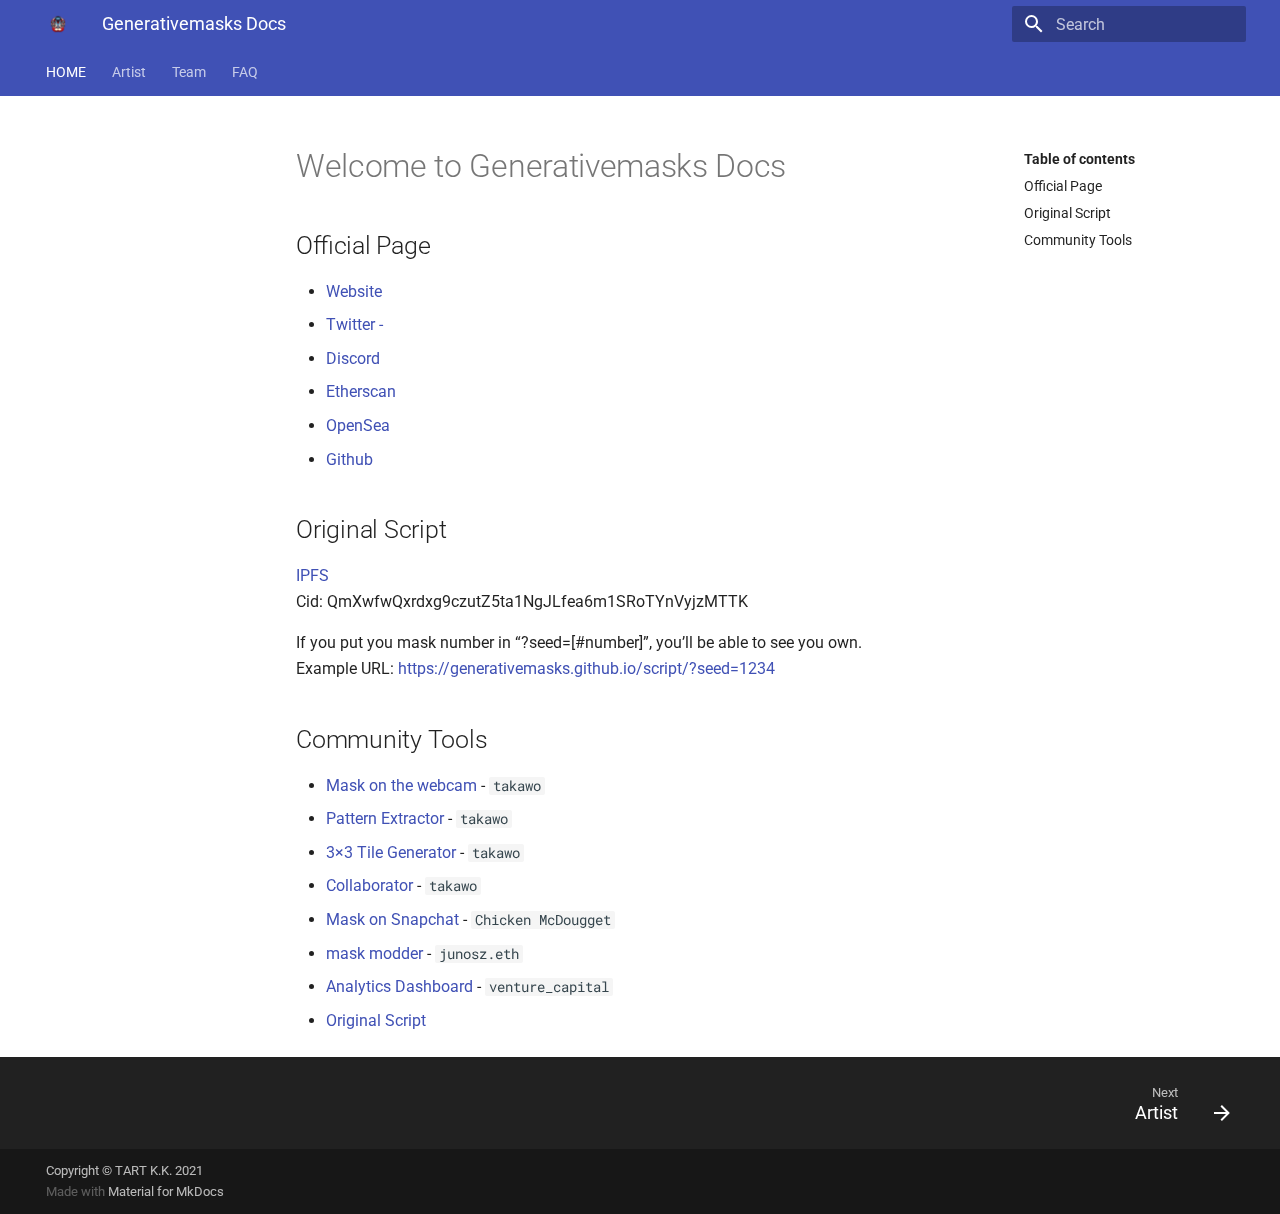
==== site/index.html @ fe6252c6 "make docs" ====
<!doctype html>
<html lang="en" class="no-js">
  <head>
    
      <meta charset="utf-8">
      <meta name="viewport" content="width=device-width,initial-scale=1">
      
      
      
      
      <link rel="icon" href="assets/images/favicon.ico">
      <meta name="generator" content="mkdocs-1.2.2, mkdocs-material-7.2.5">
    
    
      
        <title>Generativemasks Docs</title>
      
    
    
      <link rel="stylesheet" href="assets/stylesheets/main.be71726b.min.css">
      
        
        <link rel="stylesheet" href="assets/stylesheets/palette.3f5d1f46.min.css">
        
      
    
    
    
      
        
        <link rel="preconnect" href="https://fonts.gstatic.com" crossorigin>
        <link rel="stylesheet" href="https://fonts.googleapis.com/css?family=Roboto:300,400,400i,700%7CRoboto+Mono&display=fallback">
        <style>:root{--md-text-font-family:"Roboto";--md-code-font-family:"Roboto Mono"}</style>
      
    
    
    
    
      


    
    
  </head>
  
  
    
    
    
    
    
    <body dir="ltr" data-md-color-scheme="" data-md-color-primary="none" data-md-color-accent="none">
  
    
    <script>function __prefix(e){return new URL(".",location).pathname+"."+e}function __get(e,t=localStorage){return JSON.parse(t.getItem(__prefix(e)))}</script>
    
    <input class="md-toggle" data-md-toggle="drawer" type="checkbox" id="__drawer" autocomplete="off">
    <input class="md-toggle" data-md-toggle="search" type="checkbox" id="__search" autocomplete="off">
    <label class="md-overlay" for="__drawer"></label>
    <div data-md-component="skip">
      
        
        <a href="#welcome-to-generativemasks-docs" class="md-skip">
          Skip to content
        </a>
      
    </div>
    <div data-md-component="announce">
      
    </div>
    
      <header class="md-header" data-md-component="header">
  <nav class="md-header__inner md-grid" aria-label="Header">
    <a href="." title="Generativemasks Docs" class="md-header__button md-logo" aria-label="Generativemasks Docs" data-md-component="logo">
      
  <img src="assets/images/logo.png" alt="logo">

    </a>
    <label class="md-header__button md-icon" for="__drawer">
      <svg xmlns="http://www.w3.org/2000/svg" viewBox="0 0 24 24"><path d="M3 6h18v2H3V6m0 5h18v2H3v-2m0 5h18v2H3v-2z"/></svg>
    </label>
    <div class="md-header__title" data-md-component="header-title">
      <div class="md-header__ellipsis">
        <div class="md-header__topic">
          <span class="md-ellipsis">
            Generativemasks Docs
          </span>
        </div>
        <div class="md-header__topic" data-md-component="header-topic">
          <span class="md-ellipsis">
            
              HOME
            
          </span>
        </div>
      </div>
    </div>
    
    
    
      <label class="md-header__button md-icon" for="__search">
        <svg xmlns="http://www.w3.org/2000/svg" viewBox="0 0 24 24"><path d="M9.5 3A6.5 6.5 0 0 1 16 9.5c0 1.61-.59 3.09-1.56 4.23l.27.27h.79l5 5-1.5 1.5-5-5v-.79l-.27-.27A6.516 6.516 0 0 1 9.5 16 6.5 6.5 0 0 1 3 9.5 6.5 6.5 0 0 1 9.5 3m0 2C7 5 5 7 5 9.5S7 14 9.5 14 14 12 14 9.5 12 5 9.5 5z"/></svg>
      </label>
      
<div class="md-search" data-md-component="search" role="dialog">
  <label class="md-search__overlay" for="__search"></label>
  <div class="md-search__inner" role="search">
    <form class="md-search__form" name="search">
      <input type="text" class="md-search__input" name="query" aria-label="Search" placeholder="Search" autocapitalize="off" autocorrect="off" autocomplete="off" spellcheck="false" data-md-component="search-query" required>
      <label class="md-search__icon md-icon" for="__search">
        <svg xmlns="http://www.w3.org/2000/svg" viewBox="0 0 24 24"><path d="M9.5 3A6.5 6.5 0 0 1 16 9.5c0 1.61-.59 3.09-1.56 4.23l.27.27h.79l5 5-1.5 1.5-5-5v-.79l-.27-.27A6.516 6.516 0 0 1 9.5 16 6.5 6.5 0 0 1 3 9.5 6.5 6.5 0 0 1 9.5 3m0 2C7 5 5 7 5 9.5S7 14 9.5 14 14 12 14 9.5 12 5 9.5 5z"/></svg>
        <svg xmlns="http://www.w3.org/2000/svg" viewBox="0 0 24 24"><path d="M20 11v2H8l5.5 5.5-1.42 1.42L4.16 12l7.92-7.92L13.5 5.5 8 11h12z"/></svg>
      </label>
      <nav class="md-search__options" aria-label="Search">
        
        <button type="reset" class="md-search__icon md-icon" aria-label="Clear" tabindex="-1">
          <svg xmlns="http://www.w3.org/2000/svg" viewBox="0 0 24 24"><path d="M19 6.41 17.59 5 12 10.59 6.41 5 5 6.41 10.59 12 5 17.59 6.41 19 12 13.41 17.59 19 19 17.59 13.41 12 19 6.41z"/></svg>
        </button>
      </nav>
      
    </form>
    <div class="md-search__output">
      <div class="md-search__scrollwrap" data-md-scrollfix>
        <div class="md-search-result" data-md-component="search-result">
          <div class="md-search-result__meta">
            Initializing search
          </div>
          <ol class="md-search-result__list"></ol>
        </div>
      </div>
    </div>
  </div>
</div>
    
    
  </nav>
</header>
    
    <div class="md-container" data-md-component="container">
      
      
        
          
<nav class="md-tabs" aria-label="Tabs" data-md-component="tabs">
  <div class="md-tabs__inner md-grid">
    <ul class="md-tabs__list">
      
        
  
  
    
  


  <li class="md-tabs__item">
    <a href="." class="md-tabs__link md-tabs__link--active">
      HOME
    </a>
  </li>

      
        
  
  


  <li class="md-tabs__item">
    <a href="artist/" class="md-tabs__link">
      Artist
    </a>
  </li>

      
        
  
  


  <li class="md-tabs__item">
    <a href="team/" class="md-tabs__link">
      Team
    </a>
  </li>

      
        
  
  


  <li class="md-tabs__item">
    <a href="faq/" class="md-tabs__link">
      FAQ
    </a>
  </li>

      
    </ul>
  </div>
</nav>
        
      
      <main class="md-main" data-md-component="main">
        <div class="md-main__inner md-grid">
          
            
              
              <div class="md-sidebar md-sidebar--primary" data-md-component="sidebar" data-md-type="navigation" >
                <div class="md-sidebar__scrollwrap">
                  <div class="md-sidebar__inner">
                    

  


<nav class="md-nav md-nav--primary md-nav--lifted" aria-label="Navigation" data-md-level="0">
  <label class="md-nav__title" for="__drawer">
    <a href="." title="Generativemasks Docs" class="md-nav__button md-logo" aria-label="Generativemasks Docs" data-md-component="logo">
      
  <img src="assets/images/logo.png" alt="logo">

    </a>
    Generativemasks Docs
  </label>
  
  <ul class="md-nav__list" data-md-scrollfix>
    
      
      
      

  
  
    
  
  
    <li class="md-nav__item md-nav__item--active">
      
      <input class="md-nav__toggle md-toggle" data-md-toggle="toc" type="checkbox" id="__toc">
      
      
        
      
      
        <label class="md-nav__link md-nav__link--active" for="__toc">
          HOME
          <span class="md-nav__icon md-icon"></span>
        </label>
      
      <a href="." class="md-nav__link md-nav__link--active">
        HOME
      </a>
      
        
<nav class="md-nav md-nav--secondary" aria-label="Table of contents">
  
  
  
    
  
  
    <label class="md-nav__title" for="__toc">
      <span class="md-nav__icon md-icon"></span>
      Table of contents
    </label>
    <ul class="md-nav__list" data-md-component="toc" data-md-scrollfix>
      
        <li class="md-nav__item">
  <a href="#official-page" class="md-nav__link">
    Official Page
  </a>
  
</li>
      
        <li class="md-nav__item">
  <a href="#original-script" class="md-nav__link">
    Original Script
  </a>
  
</li>
      
        <li class="md-nav__item">
  <a href="#community-tools" class="md-nav__link">
    Community Tools
  </a>
  
</li>
      
    </ul>
  
</nav>
      
    </li>
  

    
      
      
      

  
  
  
    <li class="md-nav__item">
      <a href="artist/" class="md-nav__link">
        Artist
      </a>
    </li>
  

    
      
      
      

  
  
  
    <li class="md-nav__item">
      <a href="team/" class="md-nav__link">
        Team
      </a>
    </li>
  

    
      
      
      

  
  
  
    <li class="md-nav__item">
      <a href="faq/" class="md-nav__link">
        FAQ
      </a>
    </li>
  

    
  </ul>
</nav>
                  </div>
                </div>
              </div>
            
            
              
              <div class="md-sidebar md-sidebar--secondary" data-md-component="sidebar" data-md-type="toc" >
                <div class="md-sidebar__scrollwrap">
                  <div class="md-sidebar__inner">
                    
<nav class="md-nav md-nav--secondary" aria-label="Table of contents">
  
  
  
    
  
  
    <label class="md-nav__title" for="__toc">
      <span class="md-nav__icon md-icon"></span>
      Table of contents
    </label>
    <ul class="md-nav__list" data-md-component="toc" data-md-scrollfix>
      
        <li class="md-nav__item">
  <a href="#official-page" class="md-nav__link">
    Official Page
  </a>
  
</li>
      
        <li class="md-nav__item">
  <a href="#original-script" class="md-nav__link">
    Original Script
  </a>
  
</li>
      
        <li class="md-nav__item">
  <a href="#community-tools" class="md-nav__link">
    Community Tools
  </a>
  
</li>
      
    </ul>
  
</nav>
                  </div>
                </div>
              </div>
            
          
          <div class="md-content" data-md-component="content">
            <article class="md-content__inner md-typeset">
              
                
                
                <h1 id="welcome-to-generativemasks-docs">Welcome to Generativemasks Docs</h1>
<h2 id="official-page">Official Page</h2>
<ul>
<li><a href="https://generativemasks.on.fleek.co/#/">Website</a></li>
<li><a href="https://twitter.com/generativemasks">Twitter - </a></li>
<li><a href="https://discord.gg/gR3mgVdjfd">Discord</a></li>
<li><a href="https://etherscan.io/address/0x80416304142fa37929f8a4eee83ee7d2dac12d7c">Etherscan</a></li>
<li><a href="https://opensea.io/collection/generativemasks">OpenSea</a></li>
<li><a href="https://github.com/Generativemasks">Github</a></li>
</ul>
<h2 id="original-script">Original Script</h2>
<p><a href="https://ipfs.io/ipfs/QmXwfwQxrdxg9czutZ5ta1NgJLfea6m1SRoTYnVyjzMTTK/">IPFS</a><br />
Cid: QmXwfwQxrdxg9czutZ5ta1NgJLfea6m1SRoTYnVyjzMTTK</p>
<p>If you put you mask number in “?seed=[#number]”, you’ll be able to see you own.<br />
Example URL: <a href="https://generativemasks.github.io/script/?seed=1234">https://generativemasks.github.io/script/?seed=1234</a></p>
<h2 id="community-tools">Community Tools</h2>
<ul>
<li><a href="https://openprocessing.org/sketch/1248797">Mask on the webcam</a> - <code>takawo</code></li>
<li><a href="https://openprocessing.org/sketch/1250271">Pattern Extractor</a> - <code>takawo</code></li>
<li><a href="https://openprocessing.org/sketch/1249649">3×3 Tile Generator</a> - <code>takawo</code></li>
<li><a href="https://openprocessing.org/sketch/1250451">Collaborator</a> - <code>takawo</code></li>
<li><a href="https://lens.snapchat.com/6b1f7e54751749328e608b9e6b386899">Mask on Snapchat</a> - <code>Chicken McDougget</code></li>
<li><a href="https://junosuarez.github.io/maskmod/">mask modder</a> - <code>junosz.eth</code></li>
<li><a href="https://dune.xyz/venture_capital/generativemasks">Analytics Dashboard</a> - <code>venture_capital</code></li>
<li><a href="https://github.com/Generativemasks/generativemasks.github.io">Original Script</a></li>
</ul>
                
              
              
                


              
            </article>
          </div>
        </div>
        
      </main>
      
        
<footer class="md-footer">
  
    <nav class="md-footer__inner md-grid" aria-label="Footer">
      
      
        
        <a href="artist/" class="md-footer__link md-footer__link--next" aria-label="Next: Artist" rel="next">
          <div class="md-footer__title">
            <div class="md-ellipsis">
              <span class="md-footer__direction">
                Next
              </span>
              Artist
            </div>
          </div>
          <div class="md-footer__button md-icon">
            <svg xmlns="http://www.w3.org/2000/svg" viewBox="0 0 24 24"><path d="M4 11v2h12l-5.5 5.5 1.42 1.42L19.84 12l-7.92-7.92L10.5 5.5 16 11H4z"/></svg>
          </div>
        </a>
      
    </nav>
  
  <div class="md-footer-meta md-typeset">
    <div class="md-footer-meta__inner md-grid">
      <div class="md-footer-copyright">
        
          <div class="md-footer-copyright__highlight">
            Copyright © TART K.K. 2021
          </div>
        
        Made with
        <a href="https://squidfunk.github.io/mkdocs-material/" target="_blank" rel="noopener">
          Material for MkDocs
        </a>
        
      </div>
      
    </div>
  </div>
</footer>
      
    </div>
    <div class="md-dialog" data-md-component="dialog">
      <div class="md-dialog__inner md-typeset"></div>
    </div>
    <script id="__config" type="application/json">{"base": ".", "features": ["navigation.tabs", "navigation.tabs.sticky"], "translations": {"clipboard.copy": "Copy to clipboard", "clipboard.copied": "Copied to clipboard", "search.config.lang": "en", "search.config.pipeline": "trimmer, stopWordFilter", "search.config.separator": "[\\s\\-]+", "search.placeholder": "Search", "search.result.placeholder": "Type to start searching", "search.result.none": "No matching documents", "search.result.one": "1 matching document", "search.result.other": "# matching documents", "search.result.more.one": "1 more on this page", "search.result.more.other": "# more on this page", "search.result.term.missing": "Missing", "select.version.title": "Select version"}, "search": "assets/javascripts/workers/search.409db549.min.js", "version": null}</script>
    
    
      <script src="assets/javascripts/bundle.56a63758.min.js"></script>
      
    
  </body>
</html>
---- site/assets/stylesheets/main.be71726b.min.css ----
@charset "UTF-8";html{-webkit-text-size-adjust:none;-moz-text-size-adjust:none;-ms-text-size-adjust:none;text-size-adjust:none;box-sizing:border-box}*,:after,:before{box-sizing:inherit}body{margin:0}a,button,input,label{-webkit-tap-highlight-color:transparent}a{color:inherit;text-decoration:none}hr{border:0;box-sizing:content-box;display:block;height:.05rem;overflow:visible;padding:0}small{font-size:80%}sub,sup{line-height:1em}img{border-style:none}table{border-collapse:separate;border-spacing:0}td,th{font-weight:400;vertical-align:top}button{background:transparent;border:0;font-family:inherit;font-size:inherit;margin:0;padding:0}input{border:0;outline:none}:root{--md-default-fg-color:rgba(0,0,0,0.87);--md-default-fg-color--light:rgba(0,0,0,0.54);--md-default-fg-color--lighter:rgba(0,0,0,0.32);--md-default-fg-color--lightest:rgba(0,0,0,0.07);--md-default-bg-color:#fff;--md-default-bg-color--light:hsla(0,0%,100%,0.7);--md-default-bg-color--lighter:hsla(0,0%,100%,0.3);--md-default-bg-color--lightest:hsla(0,0%,100%,0.12);--md-primary-fg-color:#4051b5;--md-primary-fg-color--light:#5d6cc0;--md-primary-fg-color--dark:#303fa1;--md-primary-bg-color:#fff;--md-primary-bg-color--light:hsla(0,0%,100%,0.7);--md-accent-fg-color:#526cfe;--md-accent-fg-color--transparent:rgba(82,108,254,0.1);--md-accent-bg-color:#fff;--md-accent-bg-color--light:hsla(0,0%,100%,0.7)}:root>*{--md-code-fg-color:#36464e;--md-code-bg-color:#f5f5f5;--md-code-hl-color:rgba(255,255,0,0.5);--md-code-hl-number-color:#d52a2a;--md-code-hl-special-color:#db1457;--md-code-hl-function-color:#a846b9;--md-code-hl-constant-color:#6e59d9;--md-code-hl-keyword-color:#3f6ec6;--md-code-hl-string-color:#1c7d4d;--md-code-hl-name-color:var(--md-code-fg-color);--md-code-hl-operator-color:var(--md-default-fg-color--light);--md-code-hl-punctuation-color:var(--md-default-fg-color--light);--md-code-hl-comment-color:var(--md-default-fg-color--light);--md-code-hl-generic-color:var(--md-default-fg-color--light);--md-code-hl-variable-color:var(--md-default-fg-color--light);--md-typeset-color:var(--md-default-fg-color);--md-typeset-a-color:var(--md-primary-fg-color);--md-typeset-mark-color:rgba(255,255,0,0.5);--md-typeset-del-color:hsla(6,90%,60%,0.15);--md-typeset-ins-color:rgba(11,213,112,0.15);--md-typeset-kbd-color:#fafafa;--md-typeset-kbd-accent-color:#fff;--md-typeset-kbd-border-color:#b8b8b8;--md-typeset-table-color:rgba(0,0,0,0.12);--md-admonition-fg-color:var(--md-default-fg-color);--md-admonition-bg-color:var(--md-default-bg-color);--md-footer-fg-color:#fff;--md-footer-fg-color--light:hsla(0,0%,100%,0.7);--md-footer-fg-color--lighter:hsla(0,0%,100%,0.3);--md-footer-bg-color:rgba(0,0,0,0.87);--md-footer-bg-color--dark:rgba(0,0,0,0.32)}.md-icon svg{fill:currentColor;display:block;height:1.2rem;width:1.2rem}body{-webkit-font-smoothing:antialiased;-moz-osx-font-smoothing:grayscale}body,input{font-feature-settings:"kern","liga";font-family:var(--md-text-font-family,_),-apple-system,BlinkMacSystemFont,Helvetica,Arial,sans-serif}body,code,input,kbd,pre{color:var(--md-typeset-color)}code,kbd,pre{font-feature-settings:"kern";font-family:var(--md-code-font-family,_),SFMono-Regular,Consolas,Menlo,monospace}:root{--md-typeset-table-sort-icon:url('data:image/svg+xml;charset=utf-8,<svg xmlns="http://www.w3.org/2000/svg" viewBox="0 0 24 24"><path d="m18 21-4-4h3V7h-3l4-4 4 4h-3v10h3M2 19v-2h10v2M2 13v-2h7v2M2 7V5h4v2H2z"/></svg>');--md-typeset-table-sort-icon--asc:url('data:image/svg+xml;charset=utf-8,<svg xmlns="http://www.w3.org/2000/svg" viewBox="0 0 24 24"><path d="M19 17h3l-4 4-4-4h3V3h2M2 17h10v2H2M6 5v2H2V5m0 6h7v2H2v-2z"/></svg>');--md-typeset-table-sort-icon--desc:url('data:image/svg+xml;charset=utf-8,<svg xmlns="http://www.w3.org/2000/svg" viewBox="0 0 24 24"><path d="M19 7h3l-4-4-4 4h3v14h2M2 17h10v2H2M6 5v2H2V5m0 6h7v2H2v-2z"/></svg>')}.md-typeset{-webkit-print-color-adjust:exact;color-adjust:exact;font-size:.8rem;line-height:1.6}@media print{.md-typeset{font-size:.68rem}}.md-typeset blockquote,.md-typeset dl,.md-typeset figure,.md-typeset ol,.md-typeset pre,.md-typeset ul{margin:1em 0}.md-typeset h1{color:var(--md-default-fg-color--light);font-size:2em;line-height:1.3;margin:0 0 1.25em}.md-typeset h1,.md-typeset h2{font-weight:300;letter-spacing:-.01em}.md-typeset h2{font-size:1.5625em;line-height:1.4;margin:1.6em 0 .64em}.md-typeset h3{font-size:1.25em;font-weight:400;letter-spacing:-.01em;line-height:1.5;margin:1.6em 0 .8em}.md-typeset h2+h3{margin-top:.8em}.md-typeset h4{font-weight:700;letter-spacing:-.01em;margin:1em 0}.md-typeset h5,.md-typeset h6{color:var(--md-default-fg-color--light);font-size:.8em;font-weight:700;letter-spacing:-.01em;margin:1.25em 0}.md-typeset h5{text-transform:uppercase}.md-typeset hr{border-bottom:.05rem solid var(--md-default-fg-color--lightest);display:flow-root;margin:1.5em 0}.md-typeset a{color:var(--md-typeset-a-color);word-break:break-word}.md-typeset a,.md-typeset a:before{transition:color 125ms}.md-typeset a:focus,.md-typeset a:hover{color:var(--md-accent-fg-color)}.md-typeset a.focus-visible{outline-color:var(--md-accent-fg-color);outline-offset:.2rem}.md-typeset code,.md-typeset kbd,.md-typeset pre{color:var(--md-code-fg-color);direction:ltr}@media print{.md-typeset code,.md-typeset kbd,.md-typeset pre{white-space:pre-wrap}}.md-typeset code{background-color:var(--md-code-bg-color);border-radius:.1rem;-webkit-box-decoration-break:clone;box-decoration-break:clone;font-size:.85em;padding:0 .2941176471em;word-break:break-word}.md-typeset code:not(.focus-visible){-webkit-tap-highlight-color:transparent;outline:none}.md-typeset h1 code,.md-typeset h2 code,.md-typeset h3 code,.md-typeset h4 code,.md-typeset h5 code,.md-typeset h6 code{background-color:transparent;box-shadow:none;margin:initial;padding:initial}.md-typeset a code{color:currentColor}.md-typeset pre{display:flow-root;line-height:1.4;position:relative}.md-typeset pre>code{-webkit-box-decoration-break:slice;box-decoration-break:slice;box-shadow:none;display:block;margin:0;overflow:auto;padding:.7720588235em 1.1764705882em;scrollbar-color:var(--md-default-fg-color--lighter) transparent;scrollbar-width:thin;touch-action:auto;word-break:normal}.md-typeset pre>code:hover{scrollbar-color:var(--md-accent-fg-color) transparent}.md-typeset pre>code::-webkit-scrollbar{height:.2rem;width:.2rem}.md-typeset pre>code::-webkit-scrollbar-thumb{background-color:var(--md-default-fg-color--lighter)}.md-typeset pre>code::-webkit-scrollbar-thumb:hover{background-color:var(--md-accent-fg-color)}@media screen and (max-width:44.9375em){.md-typeset>pre{margin:1em -.8rem}.md-typeset>pre code{border-radius:0}}.md-typeset kbd{background-color:var(--md-typeset-kbd-color);border-radius:.1rem;box-shadow:0 .1rem 0 .05rem var(--md-typeset-kbd-border-color),0 .1rem 0 var(--md-typeset-kbd-border-color),0 -.1rem .2rem var(--md-typeset-kbd-accent-color) inset;color:var(--md-default-fg-color);display:inline-block;font-size:.75em;padding:0 .6666666667em;vertical-align:text-top;word-break:break-word}.md-typeset mark{background-color:var(--md-typeset-mark-color);-webkit-box-decoration-break:clone;box-decoration-break:clone;color:inherit;word-break:break-word}.md-typeset abbr{border-bottom:.05rem dotted var(--md-default-fg-color--light);cursor:help;text-decoration:none}@media (hover:none){.md-typeset abbr{position:relative}.md-typeset abbr[title]:focus:after,.md-typeset abbr[title]:hover:after{background-color:var(--md-default-fg-color);border-radius:.1rem;box-shadow:0 2px 2px 0 rgba(0,0,0,.14),0 1px 5px 0 rgba(0,0,0,.12),0 3px 1px -2px rgba(0,0,0,.2);color:var(--md-default-bg-color);content:attr(title);display:inline-block;font-size:.7rem;left:0;margin-top:2em;max-width:80%;min-width:-webkit-max-content;min-width:-moz-max-content;min-width:max-content;padding:.2rem .3rem;position:absolute;width:auto}}.md-typeset small{opacity:.75}.md-typeset sub,.md-typeset sup{margin-left:.078125em}[dir=rtl] .md-typeset sub,[dir=rtl] .md-typeset sup{margin-left:0;margin-right:.078125em}.md-typeset blockquote{border-left:.2rem solid var(--md-default-fg-color--lighter);color:var(--md-default-fg-color--light);display:flow-root;padding-left:.6rem}[dir=rtl] .md-typeset blockquote{border-left:initial;border-right:.2rem solid var(--md-default-fg-color--lighter);padding-left:0;padding-right:.6rem}.md-typeset ul{list-style-type:disc}.md-typeset ol,.md-typeset ul{display:flow-root;margin-left:.625em;padding:0}[dir=rtl] .md-typeset ol,[dir=rtl] .md-typeset ul{margin-left:0;margin-right:.625em}.md-typeset ol ol,.md-typeset ul ol{list-style-type:lower-alpha}.md-typeset ol ol ol,.md-typeset ul ol ol{list-style-type:lower-roman}.md-typeset ol li,.md-typeset ul li{margin-bottom:.5em;margin-left:1.25em}[dir=rtl] .md-typeset ol li,[dir=rtl] .md-typeset ul li{margin-left:0;margin-right:1.25em}.md-typeset ol li blockquote,.md-typeset ol li p,.md-typeset ul li blockquote,.md-typeset ul li p{margin:.5em 0}.md-typeset ol li:last-child,.md-typeset ul li:last-child{margin-bottom:0}.md-typeset ol li ol,.md-typeset ol li ul,.md-typeset ul li ol,.md-typeset ul li ul{margin:.5em 0 .5em .625em}[dir=rtl] .md-typeset ol li ol,[dir=rtl] .md-typeset ol li ul,[dir=rtl] .md-typeset ul li ol,[dir=rtl] .md-typeset ul li ul{margin-left:0;margin-right:.625em}.md-typeset dd{margin:1em 0 1.5em 1.875em}[dir=rtl] .md-typeset dd{margin-left:0;margin-right:1.875em}.md-typeset img,.md-typeset svg{height:auto;max-width:100%}.md-typeset img[align=left],.md-typeset svg[align=left]{margin:1em 1em 1em 0}.md-typeset img[align=right],.md-typeset svg[align=right]{margin:1em 0 1em 1em}.md-typeset img[align]:only-child,.md-typeset svg[align]:only-child{margin-top:0}.md-typeset figure{display:flow-root;margin:0 auto;max-width:100%;text-align:center;width:-webkit-fit-content;width:-moz-fit-content;width:fit-content}.md-typeset figure img{display:block}.md-typeset figcaption{font-style:italic;margin:1em auto 2em;max-width:24rem}.md-typeset iframe{max-width:100%}.md-typeset table:not([class]){background-color:var(--md-default-bg-color);border:.05rem solid var(--md-typeset-table-color);border-radius:.1rem;display:inline-block;font-size:.64rem;max-width:100%;overflow:auto;touch-action:auto}@media print{.md-typeset table:not([class]){display:table}}.md-typeset table:not([class])+*{margin-top:1.5em}.md-typeset table:not([class]) td>:first-child,.md-typeset table:not([class]) th>:first-child{margin-top:0}.md-typeset table:not([class]) td>:last-child,.md-typeset table:not([class]) th>:last-child{margin-bottom:0}.md-typeset table:not([class]) td:not([align]),.md-typeset table:not([class]) th:not([align]){text-align:left}[dir=rtl] .md-typeset table:not([class]) td:not([align]),[dir=rtl] .md-typeset table:not([class]) th:not([align]){text-align:right}.md-typeset table:not([class]) th{font-weight:700;min-width:5rem;padding:.9375em 1.25em;vertical-align:top}.md-typeset table:not([class]) th a{color:inherit}.md-typeset table:not([class]) td{border-top:.05rem solid var(--md-typeset-table-color);padding:.9375em 1.25em;vertical-align:top}.md-typeset table:not([class]) tbody tr{transition:background-color 125ms}.md-typeset table:not([class]) tbody tr:hover{background-color:rgba(0,0,0,.035);box-shadow:0 .05rem 0 var(--md-default-bg-color) inset}.md-typeset table:not([class]) a{word-break:normal}.md-typeset table th[role=columnheader]{cursor:pointer}.md-typeset table th[role=columnheader]:after{content:"";display:inline-block;height:1.2em;margin-left:.5em;-webkit-mask-image:var(--md-typeset-table-sort-icon);mask-image:var(--md-typeset-table-sort-icon);-webkit-mask-repeat:no-repeat;mask-repeat:no-repeat;-webkit-mask-size:contain;mask-size:contain;transition:background-color 125ms;vertical-align:text-bottom;width:1.2em}.md-typeset table th[role=columnheader]:hover:after{background-color:var(--md-default-fg-color--lighter)}.md-typeset table th[role=columnheader][aria-sort=ascending]:after{background-color:var(--md-default-fg-color--light);-webkit-mask-image:var(--md-typeset-table-sort-icon--asc);mask-image:var(--md-typeset-table-sort-icon--asc)}.md-typeset table th[role=columnheader][aria-sort=descending]:after{background-color:var(--md-default-fg-color--light);-webkit-mask-image:var(--md-typeset-table-sort-icon--desc);mask-image:var(--md-typeset-table-sort-icon--desc)}.md-typeset__scrollwrap{margin:1em -.8rem;overflow-x:auto;touch-action:auto}.md-typeset__table{display:inline-block;margin-bottom:.5em;padding:0 .8rem}@media print{.md-typeset__table{display:block}}html .md-typeset__table table{display:table;margin:0;overflow:hidden;width:100%}html{font-size:125%;height:100%;overflow-x:hidden}@media screen and (min-width:100em){html{font-size:137.5%}}@media screen and (min-width:125em){html{font-size:150%}}body{background-color:var(--md-default-bg-color);display:flex;flex-direction:column;font-size:.5rem;min-height:100%;position:relative;width:100%}@media print{body{display:block}}@media screen and (max-width:59.9375em){body[data-md-state=lock]{position:fixed}}.md-grid{margin-left:auto;margin-right:auto;max-width:61rem}.md-container{display:flex;flex-direction:column;flex-grow:1}@media print{.md-container{display:block}}.md-main{flex-grow:1}.md-main__inner{display:flex;height:100%;margin-top:1.5rem}.md-ellipsis{overflow:hidden;text-overflow:ellipsis;white-space:nowrap}.md-toggle{display:none}.md-option{height:0;opacity:0;position:absolute;width:0}.md-option:checked+label:not([hidden]){display:block}.md-option.focus-visible+label{outline-color:var(--md-accent-fg-color);outline-style:auto}.md-skip{background-color:var(--md-default-fg-color);border-radius:.1rem;color:var(--md-default-bg-color);font-size:.64rem;margin:.5rem;opacity:0;outline-color:var(--md-accent-fg-color);padding:.3rem .5rem;position:fixed;transform:translateY(.4rem);z-index:-1}.md-skip:focus{opacity:1;transform:translateY(0);transition:transform .25s cubic-bezier(.4,0,.2,1),opacity 175ms 75ms;z-index:10}@page{margin:25mm}.md-announce{background-color:var(--md-footer-bg-color);overflow:auto}@media print{.md-announce{display:none}}.md-announce__inner{color:var(--md-footer-fg-color);font-size:.7rem;margin:.6rem auto;padding:0 .8rem}:root{--md-clipboard-icon:url('data:image/svg+xml;charset=utf-8,<svg xmlns="http://www.w3.org/2000/svg" viewBox="0 0 24 24"><path d="M19 21H8V7h11m0-2H8a2 2 0 0 0-2 2v14a2 2 0 0 0 2 2h11a2 2 0 0 0 2-2V7a2 2 0 0 0-2-2m-3-4H4a2 2 0 0 0-2 2v14h2V3h12V1z"/></svg>')}.md-clipboard{border-radius:.1rem;color:var(--md-default-fg-color--lightest);cursor:pointer;height:1.5em;outline-color:var(--md-accent-fg-color);outline-offset:.1rem;position:absolute;right:.5em;top:.5em;transition:color .25s;width:1.5em;z-index:1}@media print{.md-clipboard{display:none}}.md-clipboard:not(.focus-visible){-webkit-tap-highlight-color:transparent;outline:none}:hover>.md-clipboard{color:var(--md-default-fg-color--light)}.md-clipboard:focus,.md-clipboard:hover{color:var(--md-accent-fg-color)}.md-clipboard:after{background-color:currentColor;content:"";display:block;height:1.125em;margin:0 auto;-webkit-mask-image:var(--md-clipboard-icon);mask-image:var(--md-clipboard-icon);-webkit-mask-repeat:no-repeat;mask-repeat:no-repeat;-webkit-mask-size:contain;mask-size:contain;width:1.125em}.md-clipboard--inline{cursor:pointer}.md-clipboard--inline code{transition:color .25s,background-color .25s}.md-clipboard--inline:focus code,.md-clipboard--inline:hover code{background-color:var(--md-accent-fg-color--transparent);color:var(--md-accent-fg-color)}.md-content{flex-grow:1;overflow:hidden;scroll-padding-top:51.2rem}.md-content__inner{margin:0 .8rem 1.2rem;padding-top:.6rem}@media screen and (min-width:76.25em){.md-sidebar--primary:not([hidden])~.md-content>.md-content__inner{margin-left:1.2rem}[dir=rtl] .md-sidebar--primary:not([hidden])~.md-content>.md-content__inner{margin-left:.8rem;margin-right:1.2rem}.md-sidebar--secondary:not([hidden])~.md-content>.md-content__inner{margin-right:1.2rem}[dir=rtl] .md-sidebar--secondary:not([hidden])~.md-content>.md-content__inner{margin-left:1.2rem;margin-right:.8rem}}.md-content__inner:before{content:"";display:block;height:.4rem}.md-content__inner>:last-child{margin-bottom:0}.md-content__button{float:right;margin:.4rem 0 .4rem .4rem;padding:0}@media print{.md-content__button{display:none}}[dir=rtl] .md-content__button{float:left;margin-left:0;margin-right:.4rem}[dir=rtl] .md-content__button svg{transform:scaleX(-1)}.md-typeset .md-content__button{color:var(--md-default-fg-color--lighter)}.md-content__button svg{display:inline;vertical-align:top}.md-dialog{background-color:var(--md-default-fg-color);border-radius:.1rem;bottom:.8rem;box-shadow:0 2px 2px 0 rgba(0,0,0,.14),0 1px 5px 0 rgba(0,0,0,.12),0 3px 1px -2px rgba(0,0,0,.2);left:auto;min-width:11.1rem;opacity:0;padding:.4rem .6rem;pointer-events:none;position:fixed;right:.8rem;transform:translateY(100%);transition:transform 0ms .4s,opacity .4s;z-index:3}@media print{.md-dialog{display:none}}[dir=rtl] .md-dialog{left:.8rem;right:auto}.md-dialog[data-md-state=open]{opacity:1;pointer-events:auto;transform:translateY(0);transition:transform .4s cubic-bezier(.075,.85,.175,1),opacity .4s}.md-dialog__inner{color:var(--md-default-bg-color);font-size:.7rem}.md-typeset .md-button{border:.1rem solid;border-radius:.1rem;color:var(--md-primary-fg-color);cursor:pointer;display:inline-block;font-weight:700;padding:.625em 2em;transition:color 125ms,background-color 125ms,border-color 125ms}.md-typeset .md-button--primary{background-color:var(--md-primary-fg-color);border-color:var(--md-primary-fg-color);color:var(--md-primary-bg-color)}.md-typeset .md-button:focus,.md-typeset .md-button:hover{background-color:var(--md-accent-fg-color);border-color:var(--md-accent-fg-color);color:var(--md-accent-bg-color)}.md-typeset .md-input{border-radius:.1rem;box-shadow:0 .2rem .5rem rgba(0,0,0,.1),0 .025rem .05rem rgba(0,0,0,.1);font-size:.8rem;height:1.8rem;padding:0 .6rem;transition:box-shadow .25s}.md-typeset .md-input:focus,.md-typeset .md-input:hover{box-shadow:0 .4rem 1rem rgba(0,0,0,.15),0 .025rem .05rem rgba(0,0,0,.15)}.md-typeset .md-input--stretch{width:100%}.md-header{background-color:var(--md-primary-fg-color);box-shadow:0 0 .2rem transparent,0 .2rem .4rem transparent;color:var(--md-primary-bg-color);left:0;position:-webkit-sticky;position:sticky;right:0;top:0;z-index:3}@media print{.md-header{display:none}}.md-header[data-md-state=shadow]{box-shadow:0 0 .2rem rgba(0,0,0,.1),0 .2rem .4rem rgba(0,0,0,.2);transition:transform .25s cubic-bezier(.1,.7,.1,1),box-shadow .25s}.md-header[data-md-state=hidden]{transform:translateY(-100%);transition:transform .25s cubic-bezier(.8,0,.6,1),box-shadow .25s}.md-header__inner{align-items:center;display:flex;padding:0 .2rem}.md-header__button{color:currentColor;cursor:pointer;margin:.2rem;outline-color:var(--md-accent-fg-color);padding:.4rem;position:relative;transition:opacity .25s;vertical-align:middle;z-index:1}.md-header__button:hover{opacity:.7}.md-header__button:not([hidden]){display:inline-block}.md-header__button:not(.focus-visible){-webkit-tap-highlight-color:transparent;outline:none}.md-header__button.md-logo{margin:.2rem;padding:.4rem}@media screen and (max-width:76.1875em){.md-header__button.md-logo{display:none}}.md-header__button.md-logo img,.md-header__button.md-logo svg{fill:currentColor;display:block;height:1.2rem;width:1.2rem}@media screen and (min-width:60em){.md-header__button[for=__search]{display:none}}.no-js .md-header__button[for=__search]{display:none}[dir=rtl] .md-header__button[for=__search] svg{transform:scaleX(-1)}@media screen and (min-width:76.25em){.md-header__button[for=__drawer]{display:none}}.md-header__topic{display:flex;max-width:100%;position:absolute;transition:transform .4s cubic-bezier(.1,.7,.1,1),opacity .15s}.md-header__topic+.md-header__topic{opacity:0;pointer-events:none;transform:translateX(1.25rem);transition:transform .4s cubic-bezier(1,.7,.1,.1),opacity .15s;z-index:-1}[dir=rtl] .md-header__topic+.md-header__topic{transform:translateX(-1.25rem)}.md-header__title{flex-grow:1;font-size:.9rem;height:2.4rem;line-height:2.4rem;margin-left:1rem;margin-right:.4rem}.md-header__title[data-md-state=active] .md-header__topic{opacity:0;pointer-events:none;transform:translateX(-1.25rem);transition:transform .4s cubic-bezier(1,.7,.1,.1),opacity .15s;z-index:-1}[dir=rtl] .md-header__title[data-md-state=active] .md-header__topic{transform:translateX(1.25rem)}.md-header__title[data-md-state=active] .md-header__topic+.md-header__topic{opacity:1;pointer-events:auto;transform:translateX(0);transition:transform .4s cubic-bezier(.1,.7,.1,1),opacity .15s;z-index:0}.md-header__title>.md-header__ellipsis{height:100%;position:relative;width:100%}.md-header__option{display:flex;flex-shrink:0;max-width:100%;transition:max-width 0ms .25s,opacity .25s .25s;white-space:nowrap}[data-md-toggle=search]:checked~.md-header .md-header__option{max-width:0;opacity:0;transition:max-width 0ms,opacity 0ms}.md-header__source{display:none}@media screen and (min-width:60em){.md-header__source{display:block;margin-left:1rem;max-width:11.7rem;width:11.7rem}[dir=rtl] .md-header__source{margin-left:0;margin-right:1rem}}@media screen and (min-width:76.25em){.md-header__source{margin-left:1.4rem}[dir=rtl] .md-header__source{margin-right:1.4rem}}.md-footer{background-color:var(--md-footer-bg-color);color:var(--md-footer-fg-color)}@media print{.md-footer{display:none}}.md-footer__inner{overflow:auto;padding:.2rem}.md-footer__link{display:flex;outline-color:var(--md-accent-fg-color);padding-bottom:.4rem;padding-top:1.4rem;transition:opacity .25s}@media screen and (min-width:45em){.md-footer__link{width:50%}}.md-footer__link:focus,.md-footer__link:hover{opacity:.7}.md-footer__link--prev{float:left}@media screen and (max-width:44.9375em){.md-footer__link--prev{width:25%}.md-footer__link--prev .md-footer__title{display:none}}[dir=rtl] .md-footer__link--prev{float:right}[dir=rtl] .md-footer__link--prev svg{transform:scaleX(-1)}.md-footer__link--next{float:right;text-align:right}@media screen and (max-width:44.9375em){.md-footer__link--next{width:75%}}[dir=rtl] .md-footer__link--next{float:left;text-align:left}[dir=rtl] .md-footer__link--next svg{transform:scaleX(-1)}.md-footer__title{flex-grow:1;font-size:.9rem;line-height:2.4rem;max-width:calc(100% - 2.4rem);padding:0 1rem;position:relative}.md-footer__button{margin:.2rem;padding:.4rem}.md-footer__direction{font-size:.64rem;left:0;margin-top:-1rem;opacity:.7;padding:0 1rem;position:absolute;right:0}.md-footer-meta{background-color:var(--md-footer-bg-color--dark)}.md-footer-meta__inner{display:flex;flex-wrap:wrap;justify-content:space-between;padding:.2rem}html .md-footer-meta.md-typeset a{color:var(--md-footer-fg-color--light)}html .md-footer-meta.md-typeset a:focus,html .md-footer-meta.md-typeset a:hover{color:var(--md-footer-fg-color)}.md-footer-copyright{color:var(--md-footer-fg-color--lighter);font-size:.64rem;margin:auto .6rem;padding:.4rem 0;width:100%}@media screen and (min-width:45em){.md-footer-copyright{width:auto}}.md-footer-copyright__highlight{color:var(--md-footer-fg-color--light)}.md-footer-social{margin:0 .4rem;padding:.2rem 0 .6rem}@media screen and (min-width:45em){.md-footer-social{padding:.6rem 0}}.md-footer-social__link{display:inline-block;height:1.6rem;text-align:center;width:1.6rem}.md-footer-social__link:before{line-height:1.9}.md-footer-social__link svg{fill:currentColor;max-height:.8rem;vertical-align:-25%}:root{--md-nav-icon--prev:url('data:image/svg+xml;charset=utf-8,<svg xmlns="http://www.w3.org/2000/svg" viewBox="0 0 24 24"><path d="M20 11v2H8l5.5 5.5-1.42 1.42L4.16 12l7.92-7.92L13.5 5.5 8 11h12z"/></svg>');--md-nav-icon--next:url('data:image/svg+xml;charset=utf-8,<svg xmlns="http://www.w3.org/2000/svg" viewBox="0 0 24 24"><path d="M8.59 16.58 13.17 12 8.59 7.41 10 6l6 6-6 6-1.41-1.42z"/></svg>');--md-toc-icon:url('data:image/svg+xml;charset=utf-8,<svg xmlns="http://www.w3.org/2000/svg" viewBox="0 0 24 24"><path d="M3 9h14V7H3v2m0 4h14v-2H3v2m0 4h14v-2H3v2m16 0h2v-2h-2v2m0-10v2h2V7h-2m0 6h2v-2h-2v2z"/></svg>')}.md-nav{font-size:.7rem;line-height:1.3}.md-nav__title{display:block;font-weight:700;overflow:hidden;padding:0 .6rem;text-overflow:ellipsis}.md-nav__title .md-nav__button{display:none}.md-nav__title .md-nav__button img{height:100%;width:auto}.md-nav__title .md-nav__button.md-logo img,.md-nav__title .md-nav__button.md-logo svg{fill:currentColor;display:block;height:2.4rem;width:2.4rem}.md-nav__list{list-style:none;margin:0;padding:0}.md-nav__item{padding:0 .6rem}.md-nav__item .md-nav__item{padding-right:0}[dir=rtl] .md-nav__item .md-nav__item{padding-left:0;padding-right:.6rem}.md-nav__link{cursor:pointer;display:block;margin-top:.625em;overflow:hidden;scroll-snap-align:start;text-overflow:ellipsis;transition:color 125ms}.md-nav__link[data-md-state=blur]{color:var(--md-default-fg-color--light)}.md-nav__item .md-nav__link--active{color:var(--md-typeset-a-color)}.md-nav__item--nested>.md-nav__link{color:inherit}.md-nav__link:focus,.md-nav__link:hover{color:var(--md-accent-fg-color)}.md-nav__link.focus-visible{outline-color:var(--md-accent-fg-color);outline-offset:.2rem}.md-nav--primary .md-nav__link[for=__toc]{display:none}.md-nav--primary .md-nav__link[for=__toc] .md-icon:after{background-color:currentColor;display:block;height:100%;-webkit-mask-image:var(--md-toc-icon);mask-image:var(--md-toc-icon);width:100%}.md-nav--primary .md-nav__link[for=__toc]~.md-nav{display:none}.md-nav__source{display:none}@media screen and (max-width:76.1875em){.md-nav--primary,.md-nav--primary .md-nav{background-color:var(--md-default-bg-color);display:flex;flex-direction:column;height:100%;left:0;position:absolute;right:0;top:0;z-index:1}.md-nav--primary .md-nav__item,.md-nav--primary .md-nav__title{font-size:.8rem;line-height:1.5}.md-nav--primary .md-nav__title{background-color:var(--md-default-fg-color--lightest);color:var(--md-default-fg-color--light);cursor:pointer;font-weight:400;height:5.6rem;line-height:2.4rem;padding:3rem .8rem .2rem;position:relative;white-space:nowrap}.md-nav--primary .md-nav__title .md-nav__icon{display:block;height:1.2rem;left:.4rem;margin:.2rem;position:absolute;top:.4rem;width:1.2rem}[dir=rtl] .md-nav--primary .md-nav__title .md-nav__icon{left:auto;right:.4rem}.md-nav--primary .md-nav__title .md-nav__icon:after{background-color:currentColor;content:"";display:block;height:100%;-webkit-mask-image:var(--md-nav-icon--prev);mask-image:var(--md-nav-icon--prev);-webkit-mask-repeat:no-repeat;mask-repeat:no-repeat;-webkit-mask-size:contain;mask-size:contain;width:100%}.md-nav--primary .md-nav__title~.md-nav__list{background-color:var(--md-default-bg-color);box-shadow:0 .05rem 0 var(--md-default-fg-color--lightest) inset;overflow-y:auto;-ms-scroll-snap-type:y mandatory;scroll-snap-type:y mandatory;touch-action:pan-y}.md-nav--primary .md-nav__title~.md-nav__list>:first-child{border-top:0}.md-nav--primary .md-nav__title[for=__drawer]{background-color:var(--md-primary-fg-color);color:var(--md-primary-bg-color)}.md-nav--primary .md-nav__title .md-logo{display:block;left:.2rem;margin:.2rem;padding:.4rem;position:absolute;top:.2rem}[dir=rtl] .md-nav--primary .md-nav__title .md-logo{left:auto;right:.2rem}.md-nav--primary .md-nav__list{flex:1}.md-nav--primary .md-nav__item{border-top:.05rem solid var(--md-default-fg-color--lightest);padding:0}.md-nav--primary .md-nav__item--nested>.md-nav__link{padding-right:2.4rem}[dir=rtl] .md-nav--primary .md-nav__item--nested>.md-nav__link{padding-left:2.4rem;padding-right:.8rem}.md-nav--primary .md-nav__item--active>.md-nav__link{color:var(--md-typeset-a-color)}.md-nav--primary .md-nav__item--active>.md-nav__link:focus,.md-nav--primary .md-nav__item--active>.md-nav__link:hover{color:var(--md-accent-fg-color)}.md-nav--primary .md-nav__link{margin-top:0;padding:.6rem .8rem;position:relative}.md-nav--primary .md-nav__link .md-nav__icon{color:inherit;font-size:1.2rem;height:1.2rem;margin-top:-.6rem;position:absolute;right:.6rem;top:50%;width:1.2rem}[dir=rtl] .md-nav--primary .md-nav__link .md-nav__icon{left:.6rem;right:auto}.md-nav--primary .md-nav__link .md-nav__icon:after{background-color:currentColor;content:"";display:block;height:100%;-webkit-mask-image:var(--md-nav-icon--next);mask-image:var(--md-nav-icon--next);-webkit-mask-repeat:no-repeat;mask-repeat:no-repeat;-webkit-mask-size:contain;mask-size:contain;width:100%}[dir=rtl] .md-nav--primary .md-nav__icon:after{transform:scale(-1)}.md-nav--primary .md-nav--secondary .md-nav__link{position:static}.md-nav--primary .md-nav--secondary .md-nav{background-color:transparent;position:static}.md-nav--primary .md-nav--secondary .md-nav .md-nav__link{padding-left:1.4rem}[dir=rtl] .md-nav--primary .md-nav--secondary .md-nav .md-nav__link{padding-left:0;padding-right:1.4rem}.md-nav--primary .md-nav--secondary .md-nav .md-nav .md-nav__link{padding-left:2rem}[dir=rtl] .md-nav--primary .md-nav--secondary .md-nav .md-nav .md-nav__link{padding-left:0;padding-right:2rem}.md-nav--primary .md-nav--secondary .md-nav .md-nav .md-nav .md-nav__link{padding-left:2.6rem}[dir=rtl] .md-nav--primary .md-nav--secondary .md-nav .md-nav .md-nav .md-nav__link{padding-left:0;padding-right:2.6rem}.md-nav--primary .md-nav--secondary .md-nav .md-nav .md-nav .md-nav .md-nav__link{padding-left:3.2rem}[dir=rtl] .md-nav--primary .md-nav--secondary .md-nav .md-nav .md-nav .md-nav .md-nav__link{padding-left:0;padding-right:3.2rem}.md-nav--secondary{background-color:transparent}.md-nav__toggle~.md-nav{display:flex;opacity:0;transform:translateX(100%);transition:transform .25s cubic-bezier(.8,0,.6,1),opacity 125ms 50ms}[dir=rtl] .md-nav__toggle~.md-nav{transform:translateX(-100%)}.md-nav__toggle:checked~.md-nav{opacity:1;transform:translateX(0);transition:transform .25s cubic-bezier(.4,0,.2,1),opacity 125ms 125ms}.md-nav__toggle:checked~.md-nav>.md-nav__list{-webkit-backface-visibility:hidden;backface-visibility:hidden}}@media screen and (max-width:59.9375em){.md-nav--primary .md-nav__link[for=__toc]{display:block;padding-right:2.4rem}[dir=rtl] .md-nav--primary .md-nav__link[for=__toc]{padding-left:2.4rem;padding-right:.8rem}.md-nav--primary .md-nav__link[for=__toc] .md-icon:after{content:""}.md-nav--primary .md-nav__link[for=__toc]+.md-nav__link{display:none}.md-nav--primary .md-nav__link[for=__toc]~.md-nav{display:flex}.md-nav__source{background-color:var(--md-primary-fg-color--dark);color:var(--md-primary-bg-color);display:block;padding:0 .2rem}}@media screen and (min-width:60em) and (max-width:76.1875em){.md-nav--integrated .md-nav__link[for=__toc]{display:block;padding-right:2.4rem;scroll-snap-align:none}[dir=rtl] .md-nav--integrated .md-nav__link[for=__toc]{padding-left:2.4rem;padding-right:.8rem}.md-nav--integrated .md-nav__link[for=__toc] .md-icon:after{content:""}.md-nav--integrated .md-nav__link[for=__toc]+.md-nav__link{display:none}.md-nav--integrated .md-nav__link[for=__toc]~.md-nav{display:flex}}@media screen and (min-width:60em){.md-nav--secondary .md-nav__title[for=__toc]{scroll-snap-align:start}.md-nav--secondary .md-nav__title .md-nav__icon{display:none}}@media screen and (min-width:76.25em){.md-nav{transition:max-height .25s cubic-bezier(.86,0,.07,1)}.md-nav--primary .md-nav__title[for=__drawer]{scroll-snap-align:start}.md-nav--primary .md-nav__title .md-nav__icon{display:none}.md-nav__toggle~.md-nav{display:none}.md-nav__toggle:checked~.md-nav,.md-nav__toggle:indeterminate~.md-nav{display:block}.md-nav__item--nested>.md-nav>.md-nav__title{display:none}.md-nav__item--section{display:block;margin:1.25em 0}.md-nav__item--section:last-child{margin-bottom:0}.md-nav__item--section>.md-nav__link{display:none}.md-nav__item--section>.md-nav{display:block}.md-nav__item--section>.md-nav>.md-nav__title{display:block;padding:0;pointer-events:none;scroll-snap-align:start}.md-nav__item--section>.md-nav>.md-nav__list>.md-nav__item{padding:0}.md-nav__icon{float:right;height:.9rem;transition:transform .25s;width:.9rem}[dir=rtl] .md-nav__icon{float:left;transform:rotate(180deg)}.md-nav__icon:after{background-color:currentColor;content:"";display:inline-block;height:100%;-webkit-mask-image:var(--md-nav-icon--next);mask-image:var(--md-nav-icon--next);-webkit-mask-repeat:no-repeat;mask-repeat:no-repeat;-webkit-mask-size:contain;mask-size:contain;vertical-align:-.1rem;width:100%}.md-nav__item--nested .md-nav__toggle:checked~.md-nav__link .md-nav__icon,.md-nav__item--nested .md-nav__toggle:indeterminate~.md-nav__link .md-nav__icon{transform:rotate(90deg)}.md-nav--lifted>.md-nav__list>.md-nav__item--nested,.md-nav--lifted>.md-nav__title{display:none}.md-nav--lifted>.md-nav__list>.md-nav__item{display:none}.md-nav--lifted>.md-nav__list>.md-nav__item--active{display:block;padding:0}.md-nav--lifted>.md-nav__list>.md-nav__item--active>.md-nav__link{display:none}.md-nav--lifted>.md-nav__list>.md-nav__item--active>.md-nav>.md-nav__title{display:block;padding:0 .6rem;pointer-events:none;scroll-snap-align:start}.md-nav--lifted .md-nav[data-md-level="1"]{display:block}.md-nav--lifted .md-nav[data-md-level="1"]>.md-nav__list>.md-nav__item{padding-right:.6rem}.md-nav--integrated .md-nav__link[for=__toc]~.md-nav{border-left:.05rem solid var(--md-primary-fg-color);display:block;margin-bottom:1.25em}.md-nav--integrated .md-nav__link[for=__toc]~.md-nav>.md-nav__title{display:none}}:root{--md-search-result-icon:url('data:image/svg+xml;charset=utf-8,<svg xmlns="http://www.w3.org/2000/svg" viewBox="0 0 24 24"><path d="M14 2H6a2 2 0 0 0-2 2v16a2 2 0 0 0 2 2h7c-.41-.25-.8-.56-1.14-.9-.33-.33-.61-.7-.86-1.1H6V4h7v5h5v1.18c.71.16 1.39.43 2 .82V8l-6-6m6.31 16.9c1.33-2.11.69-4.9-1.4-6.22-2.11-1.33-4.91-.68-6.22 1.4-1.34 2.11-.69 4.89 1.4 6.22 1.46.93 3.32.93 4.79.02L22 23.39 23.39 22l-3.08-3.1m-3.81.1a2.5 2.5 0 0 1-2.5-2.5 2.5 2.5 0 0 1 2.5-2.5 2.5 2.5 0 0 1 2.5 2.5 2.5 2.5 0 0 1-2.5 2.5z"/></svg>')}.md-search{position:relative}@media screen and (min-width:60em){.md-search{padding:.2rem 0}}.no-js .md-search{display:none}.md-search__overlay{opacity:0;z-index:1}@media screen and (max-width:59.9375em){.md-search__overlay{background-color:var(--md-default-bg-color);border-radius:1rem;height:2rem;left:-2.2rem;overflow:hidden;pointer-events:none;position:absolute;top:-1rem;transform-origin:center;transition:transform .3s .1s,opacity .2s .2s;width:2rem}[dir=rtl] .md-search__overlay{left:auto;right:-2.2rem}[data-md-toggle=search]:checked~.md-header .md-search__overlay{opacity:1;transition:transform .4s,opacity .1s}}@media screen and (min-width:60em){.md-search__overlay{background-color:rgba(0,0,0,.54);cursor:pointer;height:0;left:0;position:fixed;top:0;transition:width 0ms .25s,height 0ms .25s,opacity .25s;width:0}[dir=rtl] .md-search__overlay{left:auto;right:0}[data-md-toggle=search]:checked~.md-header .md-search__overlay{height:200vh;opacity:1;transition:width 0ms,height 0ms,opacity .25s;width:100%}}@media screen and (max-width:29.9375em){[data-md-toggle=search]:checked~.md-header .md-search__overlay{transform:scale(45)}}@media screen and (min-width:30em) and (max-width:44.9375em){[data-md-toggle=search]:checked~.md-header .md-search__overlay{transform:scale(60)}}@media screen and (min-width:45em) and (max-width:59.9375em){[data-md-toggle=search]:checked~.md-header .md-search__overlay{transform:scale(75)}}.md-search__inner{-webkit-backface-visibility:hidden;backface-visibility:hidden}@media screen and (max-width:59.9375em){.md-search__inner{height:100%;left:100%;opacity:0;position:fixed;top:0;transform:translateX(5%);transition:right 0ms .3s,left 0ms .3s,transform .15s cubic-bezier(.4,0,.2,1) .15s,opacity .15s .15s;width:100%;z-index:2}[data-md-toggle=search]:checked~.md-header .md-search__inner{left:0;opacity:1;transform:translateX(0);transition:right 0ms 0ms,left 0ms 0ms,transform .15s cubic-bezier(.1,.7,.1,1) .15s,opacity .15s .15s}[dir=rtl] [data-md-toggle=search]:checked~.md-header .md-search__inner{left:auto;right:0}html [dir=rtl] .md-search__inner{left:auto;right:100%;transform:translateX(-5%)}}@media screen and (min-width:60em){.md-search__inner{float:right;padding:.1rem 0;position:relative;transition:width .25s cubic-bezier(.1,.7,.1,1);width:11.7rem}[dir=rtl] .md-search__inner{float:left}}@media screen and (min-width:60em) and (max-width:76.1875em){[data-md-toggle=search]:checked~.md-header .md-search__inner{width:23.4rem}}@media screen and (min-width:76.25em){[data-md-toggle=search]:checked~.md-header .md-search__inner{width:34.4rem}}.md-search__form{background-color:var(--md-default-bg-color);box-shadow:0 0 .6rem transparent;height:2.4rem;position:relative;transition:color .25s,background-color .25s;z-index:2}@media screen and (min-width:60em){.md-search__form{background-color:rgba(0,0,0,.26);border-radius:.1rem;height:1.8rem}.md-search__form:hover{background-color:hsla(0,0%,100%,.12)}}[data-md-toggle=search]:checked~.md-header .md-search__form{background-color:var(--md-default-bg-color);border-radius:.1rem .1rem 0 0;box-shadow:0 0 .6rem rgba(0,0,0,.07);color:var(--md-default-fg-color)}.md-search__input{background:transparent;font-size:.9rem;height:100%;padding:0 2.2rem 0 3.6rem;position:relative;text-overflow:ellipsis;width:100%;z-index:2}[dir=rtl] .md-search__input{padding:0 3.6rem 0 2.2rem}.md-search__input::-webkit-input-placeholder{-webkit-transition:color .25s;transition:color .25s}.md-search__input::-moz-placeholder{-moz-transition:color .25s;transition:color .25s}.md-search__input::-ms-input-placeholder{-ms-transition:color .25s;transition:color .25s}.md-search__input::placeholder{transition:color .25s}.md-search__input::-webkit-input-placeholder{color:var(--md-default-fg-color--light)}.md-search__input::-moz-placeholder{color:var(--md-default-fg-color--light)}.md-search__input::-ms-input-placeholder{color:var(--md-default-fg-color--light)}.md-search__input::placeholder,.md-search__input~.md-search__icon{color:var(--md-default-fg-color--light)}.md-search__input::-ms-clear{display:none}@media screen and (max-width:59.9375em){.md-search__input{font-size:.9rem;height:2.4rem;width:100%}}@media screen and (min-width:60em){.md-search__input{color:inherit;font-size:.8rem;padding-left:2.2rem}[dir=rtl] .md-search__input{padding-right:2.2rem}.md-search__input::-webkit-input-placeholder{color:var(--md-primary-bg-color--light)}.md-search__input::-moz-placeholder{color:var(--md-primary-bg-color--light)}.md-search__input::-ms-input-placeholder{color:var(--md-primary-bg-color--light)}.md-search__input::placeholder{color:var(--md-primary-bg-color--light)}.md-search__input+.md-search__icon{color:var(--md-primary-bg-color)}[data-md-toggle=search]:checked~.md-header .md-search__input{text-overflow:clip}[data-md-toggle=search]:checked~.md-header .md-search__input::-webkit-input-placeholder{color:var(--md-default-fg-color--light)}[data-md-toggle=search]:checked~.md-header .md-search__input::-moz-placeholder{color:var(--md-default-fg-color--light)}[data-md-toggle=search]:checked~.md-header .md-search__input::-ms-input-placeholder{color:var(--md-default-fg-color--light)}[data-md-toggle=search]:checked~.md-header .md-search__input+.md-search__icon,[data-md-toggle=search]:checked~.md-header .md-search__input::placeholder{color:var(--md-default-fg-color--light)}}.md-search__icon{cursor:pointer;display:inline-block;height:1.2rem;transition:color .25s,opacity .25s;width:1.2rem}.md-search__icon:hover{opacity:.7}.md-search__icon[for=__search]{left:.5rem;position:absolute;top:.3rem;z-index:2}[dir=rtl] .md-search__icon[for=__search]{left:auto;right:.5rem}[dir=rtl] .md-search__icon[for=__search] svg{transform:scaleX(-1)}@media screen and (max-width:59.9375em){.md-search__icon[for=__search]{left:.8rem;top:.6rem}[dir=rtl] .md-search__icon[for=__search]{left:auto;right:.8rem}.md-search__icon[for=__search] svg:first-child{display:none}}@media screen and (min-width:60em){.md-search__icon[for=__search]{pointer-events:none}.md-search__icon[for=__search] svg:last-child{display:none}}.md-search__options{pointer-events:none;position:absolute;right:.5rem;top:.3rem;z-index:2}[dir=rtl] .md-search__options{left:.5rem;right:auto}@media screen and (max-width:59.9375em){.md-search__options{right:.8rem;top:.6rem}[dir=rtl] .md-search__options{left:.8rem;right:auto}}.md-search__options>*{color:var(--md-default-fg-color--light);margin-left:.2rem;opacity:0;transform:scale(.75);transition:transform .15s cubic-bezier(.1,.7,.1,1),opacity .15s}.md-search__options>:not(.focus-visible){-webkit-tap-highlight-color:transparent;outline:none}[data-md-toggle=search]:checked~.md-header .md-search__input:valid~.md-search__options>*{opacity:1;pointer-events:auto;transform:scale(1)}[data-md-toggle=search]:checked~.md-header .md-search__input:valid~.md-search__options>:hover{opacity:.7}.md-search__suggest{align-items:center;color:var(--md-default-fg-color--lighter);display:flex;font-size:.9rem;height:100%;opacity:0;padding:0 2.2rem 0 3.6rem;position:absolute;top:0;transition:opacity 50ms;white-space:nowrap;width:100%}[dir=rtl] .md-search__suggest{padding:0 3.6rem 0 2.2rem}@media screen and (min-width:60em){.md-search__suggest{font-size:.8rem;padding-left:2.2rem}[dir=rtl] .md-search__suggest{padding-right:2.2rem}}[data-md-toggle=search]:checked~.md-header .md-search__suggest{opacity:1;transition:opacity .3s .1s}.md-search__output{border-radius:0 0 .1rem .1rem;overflow:hidden;position:absolute;width:100%;z-index:1}@media screen and (max-width:59.9375em){.md-search__output{bottom:0;top:2.4rem}}@media screen and (min-width:60em){.md-search__output{opacity:0;top:1.9rem;transition:opacity .4s}[data-md-toggle=search]:checked~.md-header .md-search__output{box-shadow:0 6px 10px 0 rgba(0,0,0,.14),0 1px 18px 0 rgba(0,0,0,.12),0 3px 5px -1px rgba(0,0,0,.4);opacity:1}}.md-search__scrollwrap{-webkit-backface-visibility:hidden;backface-visibility:hidden;background-color:var(--md-default-bg-color);height:100%;overflow-y:auto;touch-action:pan-y}@media (-webkit-max-device-pixel-ratio:1),(max-resolution:1dppx){.md-search__scrollwrap{transform:translateZ(0)}}@media screen and (min-width:60em) and (max-width:76.1875em){.md-search__scrollwrap{width:23.4rem}}@media screen and (min-width:76.25em){.md-search__scrollwrap{width:34.4rem}}@media screen and (min-width:60em){.md-search__scrollwrap{max-height:0;scrollbar-color:var(--md-default-fg-color--lighter) transparent;scrollbar-width:thin}[data-md-toggle=search]:checked~.md-header .md-search__scrollwrap{max-height:75vh}.md-search__scrollwrap:hover{scrollbar-color:var(--md-accent-fg-color) transparent}.md-search__scrollwrap::-webkit-scrollbar{height:.2rem;width:.2rem}.md-search__scrollwrap::-webkit-scrollbar-thumb{background-color:var(--md-default-fg-color--lighter)}.md-search__scrollwrap::-webkit-scrollbar-thumb:hover{background-color:var(--md-accent-fg-color)}}.md-search-result{color:var(--md-default-fg-color);word-break:break-word}.md-search-result__meta{background-color:var(--md-default-fg-color--lightest);color:var(--md-default-fg-color--light);font-size:.64rem;line-height:1.8rem;padding:0 .8rem;scroll-snap-align:start}@media screen and (min-width:60em){.md-search-result__meta{padding-left:2.2rem}[dir=rtl] .md-search-result__meta{padding-left:0;padding-right:2.2rem}}.md-search-result__list{list-style:none;margin:0;padding:0}.md-search-result__item{box-shadow:0 -.05rem 0 var(--md-default-fg-color--lightest)}.md-search-result__item:first-child{box-shadow:none}.md-search-result__link{display:block;outline:none;scroll-snap-align:start;transition:background-color .25s}.md-search-result__link:focus,.md-search-result__link:hover{background-color:var(--md-accent-fg-color--transparent)}.md-search-result__link:last-child p:last-child{margin-bottom:.6rem}.md-search-result__more summary{color:var(--md-typeset-a-color);cursor:pointer;display:block;font-size:.64rem;outline:none;padding:.75em .8rem;scroll-snap-align:start;transition:color .25s,background-color .25s}@media screen and (min-width:60em){.md-search-result__more summary{padding-left:2.2rem}[dir=rtl] .md-search-result__more summary{padding-left:.8rem;padding-right:2.2rem}}.md-search-result__more summary:focus,.md-search-result__more summary:hover{background-color:var(--md-accent-fg-color--transparent);color:var(--md-accent-fg-color)}.md-search-result__more summary::-webkit-details-marker,.md-search-result__more summary::marker{display:none}.md-search-result__more summary~*>*{opacity:.65}.md-search-result__article{overflow:hidden;padding:0 .8rem;position:relative}@media screen and (min-width:60em){.md-search-result__article{padding-left:2.2rem}[dir=rtl] .md-search-result__article{padding-left:.8rem;padding-right:2.2rem}}.md-search-result__article--document .md-search-result__title{font-size:.8rem;font-weight:400;line-height:1.4;margin:.55rem 0}.md-search-result__icon{color:var(--md-default-fg-color--light);height:1.2rem;left:0;margin:.5rem;position:absolute;width:1.2rem}@media screen and (max-width:59.9375em){.md-search-result__icon{display:none}}.md-search-result__icon:after{background-color:currentColor;content:"";display:inline-block;height:100%;-webkit-mask-image:var(--md-search-result-icon);mask-image:var(--md-search-result-icon);-webkit-mask-repeat:no-repeat;mask-repeat:no-repeat;-webkit-mask-size:contain;mask-size:contain;width:100%}[dir=rtl] .md-search-result__icon{left:auto;right:0}[dir=rtl] .md-search-result__icon:after{transform:scaleX(-1)}.md-search-result__title{font-size:.64rem;font-weight:700;line-height:1.6;margin:.5em 0}.md-search-result__teaser{-webkit-box-orient:vertical;-webkit-line-clamp:2;color:var(--md-default-fg-color--light);display:-webkit-box;font-size:.64rem;line-height:1.6;margin:.5em 0;max-height:2rem;overflow:hidden;text-overflow:ellipsis}@media screen and (max-width:44.9375em){.md-search-result__teaser{-webkit-line-clamp:3;max-height:3rem}}@media screen and (min-width:60em) and (max-width:76.1875em){.md-search-result__teaser{-webkit-line-clamp:3;max-height:3rem}}.md-search-result__teaser mark{background-color:transparent;text-decoration:underline}.md-search-result__terms{font-size:.64rem;font-style:italic;margin:.5em 0}.md-search-result mark{background-color:transparent;color:var(--md-accent-fg-color)}.md-select{position:relative;z-index:1}.md-select__inner{background-color:var(--md-default-bg-color);border-radius:.1rem;box-shadow:0 .2rem .5rem rgba(0,0,0,.1),0 0 .05rem rgba(0,0,0,.25);color:var(--md-default-fg-color);left:50%;margin-top:.2rem;max-height:0;opacity:0;position:absolute;top:calc(100% - .2rem);transform:translate3d(-50%,.3rem,0);transition:transform .25s 375ms,opacity .25s .25s,max-height 0ms .5s}.md-select:focus-within .md-select__inner,.md-select:hover .md-select__inner{max-height:10rem;opacity:1;transform:translate3d(-50%,0,0);transition:transform .25s cubic-bezier(.1,.7,.1,1),opacity .25s,max-height 0ms}.md-select__inner:after{border-bottom:.2rem solid transparent;border-bottom-color:var(--md-default-bg-color);border-left:.2rem solid transparent;border-right:.2rem solid transparent;border-top:0;content:"";height:0;left:50%;margin-left:-.2rem;margin-top:-.2rem;position:absolute;top:0;width:0}.md-select__list{border-radius:.1rem;font-size:.8rem;list-style-type:none;margin:0;max-height:inherit;overflow:auto;padding:0}.md-select__item{line-height:1.8rem}.md-select__link{cursor:pointer;display:block;outline:none;padding-left:.6rem;padding-right:1.2rem;scroll-snap-align:start;transition:background-color .25s,color .25s;width:100%}[dir=rtl] .md-select__link{padding-left:1.2rem;padding-right:.6rem}.md-select__link:focus,.md-select__link:hover{color:var(--md-accent-fg-color)}.md-select__link:focus{background-color:var(--md-default-fg-color--lightest)}.md-sidebar{align-self:flex-start;flex-shrink:0;padding:1.2rem 0;position:-webkit-sticky;position:sticky;top:2.4rem;width:12.1rem}@media print{.md-sidebar{display:none}}@media screen and (max-width:76.1875em){.md-sidebar--primary{background-color:var(--md-default-bg-color);display:block;height:100%;left:-12.1rem;position:fixed;top:0;transform:translateX(0);transition:transform .25s cubic-bezier(.4,0,.2,1),box-shadow .25s;width:12.1rem;z-index:4}[dir=rtl] .md-sidebar--primary{left:auto;right:-12.1rem}[data-md-toggle=drawer]:checked~.md-container .md-sidebar--primary{box-shadow:0 8px 10px 1px rgba(0,0,0,.14),0 3px 14px 2px rgba(0,0,0,.12),0 5px 5px -3px rgba(0,0,0,.4);transform:translateX(12.1rem)}[dir=rtl] [data-md-toggle=drawer]:checked~.md-container .md-sidebar--primary{transform:translateX(-12.1rem)}.md-sidebar--primary .md-sidebar__scrollwrap{bottom:0;left:0;margin:0;overflow:hidden;position:absolute;right:0;-ms-scroll-snap-type:none;scroll-snap-type:none;top:0}}@media screen and (min-width:76.25em){.md-sidebar{height:0}.no-js .md-sidebar{height:auto}}.md-sidebar--secondary{display:none;order:2}@media screen and (min-width:60em){.md-sidebar--secondary{height:0}.no-js .md-sidebar--secondary{height:auto}.md-sidebar--secondary:not([hidden]){display:block}.md-sidebar--secondary .md-sidebar__scrollwrap{touch-action:pan-y}}.md-sidebar__scrollwrap{-webkit-backface-visibility:hidden;backface-visibility:hidden;margin:0 .2rem;overflow-y:auto;scrollbar-color:var(--md-default-fg-color--lighter) transparent;scrollbar-width:thin}.md-sidebar__scrollwrap:hover{scrollbar-color:var(--md-accent-fg-color) transparent}.md-sidebar__scrollwrap::-webkit-scrollbar{height:.2rem;width:.2rem}.md-sidebar__scrollwrap::-webkit-scrollbar-thumb{background-color:var(--md-default-fg-color--lighter)}.md-sidebar__scrollwrap::-webkit-scrollbar-thumb:hover{background-color:var(--md-accent-fg-color)}@media screen and (max-width:76.1875em){.md-overlay{background-color:rgba(0,0,0,.54);height:0;opacity:0;position:fixed;top:0;transition:width 0ms .25s,height 0ms .25s,opacity .25s;width:0;z-index:4}[data-md-toggle=drawer]:checked~.md-overlay{height:100%;opacity:1;transition:width 0ms,height 0ms,opacity .25s;width:100%}}@-webkit-keyframes facts{0%{height:0}to{height:.65rem}}@keyframes facts{0%{height:0}to{height:.65rem}}@-webkit-keyframes fact{0%{opacity:0;transform:translateY(100%)}50%{opacity:0}to{opacity:1;transform:translateY(0)}}@keyframes fact{0%{opacity:0;transform:translateY(100%)}50%{opacity:0}to{opacity:1;transform:translateY(0)}}:root{--md-source-forks-icon:url('data:image/svg+xml;charset=utf-8,<svg xmlns="http://www.w3.org/2000/svg" viewBox="0 0 16 16"><path fill-rule="evenodd" d="M5 3.25a.75.75 0 1 1-1.5 0 .75.75 0 0 1 1.5 0zm0 2.122a2.25 2.25 0 1 0-1.5 0v.878A2.25 2.25 0 0 0 5.75 8.5h1.5v2.128a2.251 2.251 0 1 0 1.5 0V8.5h1.5a2.25 2.25 0 0 0 2.25-2.25v-.878a2.25 2.25 0 1 0-1.5 0v.878a.75.75 0 0 1-.75.75h-4.5A.75.75 0 0 1 5 6.25v-.878zm3.75 7.378a.75.75 0 1 1-1.5 0 .75.75 0 0 1 1.5 0zm3-8.75a.75.75 0 1 0 0-1.5.75.75 0 0 0 0 1.5z"/></svg>');--md-source-repositories-icon:url('data:image/svg+xml;charset=utf-8,<svg xmlns="http://www.w3.org/2000/svg" viewBox="0 0 16 16"><path fill-rule="evenodd" d="M2 2.5A2.5 2.5 0 0 1 4.5 0h8.75a.75.75 0 0 1 .75.75v12.5a.75.75 0 0 1-.75.75h-2.5a.75.75 0 1 1 0-1.5h1.75v-2h-8a1 1 0 0 0-.714 1.7.75.75 0 0 1-1.072 1.05A2.495 2.495 0 0 1 2 11.5v-9zm10.5-1V9h-8c-.356 0-.694.074-1 .208V2.5a1 1 0 0 1 1-1h8zM5 12.25v3.25a.25.25 0 0 0 .4.2l1.45-1.087a.25.25 0 0 1 .3 0L8.6 15.7a.25.25 0 0 0 .4-.2v-3.25a.25.25 0 0 0-.25-.25h-3.5a.25.25 0 0 0-.25.25z"/></svg>');--md-source-stars-icon:url('data:image/svg+xml;charset=utf-8,<svg xmlns="http://www.w3.org/2000/svg" viewBox="0 0 16 16"><path fill-rule="evenodd" d="M8 .25a.75.75 0 0 1 .673.418l1.882 3.815 4.21.612a.75.75 0 0 1 .416 1.279l-3.046 2.97.719 4.192a.75.75 0 0 1-1.088.791L8 12.347l-3.766 1.98a.75.75 0 0 1-1.088-.79l.72-4.194L.818 6.374a.75.75 0 0 1 .416-1.28l4.21-.611L7.327.668A.75.75 0 0 1 8 .25zm0 2.445L6.615 5.5a.75.75 0 0 1-.564.41l-3.097.45 2.24 2.184a.75.75 0 0 1 .216.664l-.528 3.084 2.769-1.456a.75.75 0 0 1 .698 0l2.77 1.456-.53-3.084a.75.75 0 0 1 .216-.664l2.24-2.183-3.096-.45a.75.75 0 0 1-.564-.41L8 2.694v.001z"/></svg>');--md-source-version-icon:url('data:image/svg+xml;charset=utf-8,<svg xmlns="http://www.w3.org/2000/svg" viewBox="0 0 16 16"><path fill-rule="evenodd" d="M2.5 7.775V2.75a.25.25 0 0 1 .25-.25h5.025a.25.25 0 0 1 .177.073l6.25 6.25a.25.25 0 0 1 0 .354l-5.025 5.025a.25.25 0 0 1-.354 0l-6.25-6.25a.25.25 0 0 1-.073-.177zm-1.5 0V2.75C1 1.784 1.784 1 2.75 1h5.025c.464 0 .91.184 1.238.513l6.25 6.25a1.75 1.75 0 0 1 0 2.474l-5.026 5.026a1.75 1.75 0 0 1-2.474 0l-6.25-6.25A1.75 1.75 0 0 1 1 7.775zM6 5a1 1 0 1 0 0 2 1 1 0 0 0 0-2z"/></svg>')}.md-source{-webkit-backface-visibility:hidden;backface-visibility:hidden;display:block;font-size:.65rem;line-height:1.2;outline-color:var(--md-accent-fg-color);transition:opacity .25s;white-space:nowrap}.md-source:hover{opacity:.7}.md-source__icon{display:inline-block;height:2.4rem;vertical-align:middle;width:2rem}.md-source__icon svg{margin-left:.6rem;margin-top:.6rem}[dir=rtl] .md-source__icon svg{margin-left:0;margin-right:.6rem}.md-source__icon+.md-source__repository{margin-left:-2rem;padding-left:2rem}[dir=rtl] .md-source__icon+.md-source__repository{margin-left:0;margin-right:-2rem;padding-left:0;padding-right:2rem}.md-source__repository{display:inline-block;margin-left:.6rem;max-width:calc(100% - 1.2rem);overflow:hidden;text-overflow:ellipsis;vertical-align:middle}.md-source__facts{font-size:.55rem;list-style-type:none;margin:.1rem 0 0;opacity:.75;overflow:hidden;padding:0}[data-md-state=done] .md-source__facts{-webkit-animation:facts .25s ease-in;animation:facts .25s ease-in}.md-source__fact{display:inline-block}[data-md-state=done] .md-source__fact{-webkit-animation:fact .4s ease-out;animation:fact .4s ease-out}.md-source__fact:before{background-color:currentColor;content:"";display:inline-block;height:.6rem;margin-right:.1rem;-webkit-mask-repeat:no-repeat;mask-repeat:no-repeat;-webkit-mask-size:contain;mask-size:contain;vertical-align:text-top;width:.6rem}.md-source__fact:nth-child(1n+2):before{margin-left:.4rem}[dir=rtl] .md-source__fact{margin-left:.1rem;margin-right:0}[dir=rtl] .md-source__fact:nth-child(1n+2):before{margin-left:0;margin-right:.4rem}.md-source__fact--version:before{-webkit-mask-image:var(--md-source-version-icon);mask-image:var(--md-source-version-icon)}.md-source__fact--stars:before{-webkit-mask-image:var(--md-source-stars-icon);mask-image:var(--md-source-stars-icon)}.md-source__fact--forks:before{-webkit-mask-image:var(--md-source-forks-icon);mask-image:var(--md-source-forks-icon)}.md-source__fact--repositories:before{-webkit-mask-image:var(--md-source-repositories-icon);mask-image:var(--md-source-repositories-icon)}.md-tabs{background-color:var(--md-primary-fg-color);color:var(--md-primary-bg-color);overflow:auto;width:100%}@media print{.md-tabs{display:none}}@media screen and (max-width:76.1875em){.md-tabs{display:none}}.md-tabs[data-md-state=hidden]{pointer-events:none}.md-tabs__list{contain:content;list-style:none;margin:0 0 0 .2rem;padding:0;white-space:nowrap}[dir=rtl] .md-tabs__list{margin-left:0;margin-right:.2rem}.md-tabs__item{display:inline-block;height:2.4rem;padding-left:.6rem;padding-right:.6rem}.md-tabs__link{-webkit-backface-visibility:hidden;backface-visibility:hidden;display:block;font-size:.7rem;margin-top:.8rem;opacity:.7;outline-color:var(--md-accent-fg-color);outline-offset:.2rem;transition:transform .4s cubic-bezier(.1,.7,.1,1),opacity .25s}.md-tabs__link--active,.md-tabs__link:focus,.md-tabs__link:hover{color:inherit;opacity:1}.md-tabs__item:nth-child(2) .md-tabs__link{transition-delay:20ms}.md-tabs__item:nth-child(3) .md-tabs__link{transition-delay:40ms}.md-tabs__item:nth-child(4) .md-tabs__link{transition-delay:60ms}.md-tabs__item:nth-child(5) .md-tabs__link{transition-delay:80ms}.md-tabs__item:nth-child(6) .md-tabs__link{transition-delay:.1s}.md-tabs__item:nth-child(7) .md-tabs__link{transition-delay:.12s}.md-tabs__item:nth-child(8) .md-tabs__link{transition-delay:.14s}.md-tabs__item:nth-child(9) .md-tabs__link{transition-delay:.16s}.md-tabs__item:nth-child(10) .md-tabs__link{transition-delay:.18s}.md-tabs__item:nth-child(11) .md-tabs__link{transition-delay:.2s}.md-tabs__item:nth-child(12) .md-tabs__link{transition-delay:.22s}.md-tabs__item:nth-child(13) .md-tabs__link{transition-delay:.24s}.md-tabs__item:nth-child(14) .md-tabs__link{transition-delay:.26s}.md-tabs__item:nth-child(15) .md-tabs__link{transition-delay:.28s}.md-tabs__item:nth-child(16) .md-tabs__link{transition-delay:.3s}.md-tabs[data-md-state=hidden] .md-tabs__link{opacity:0;transform:translateY(50%);transition:transform 0ms .1s,opacity .1s}.md-top{background-color:var(--md-default-bg-color);border-radius:1.6rem;box-shadow:0 .2rem .5rem rgba(0,0,0,.1),0 0 .05rem rgba(0,0,0,.25);color:var(--md-default-fg-color--light);font-size:.7rem;margin-left:50%;outline:none;padding:.4rem .8rem;position:fixed;top:3.2rem;transform:translate(-50%);transition:color 125ms,background-color 125ms,transform 125ms cubic-bezier(.4,0,.2,1),opacity 125ms;z-index:2}@media print{.md-top{display:none}}[dir=rtl] .md-top{float:left}.md-top[data-md-state=hidden]{opacity:0;pointer-events:none;transform:translate(-50%,.2rem);transition-duration:0ms}.md-top:focus,.md-top:hover{background-color:var(--md-accent-fg-color);color:var(--md-accent-bg-color)}.md-top svg{display:inline-block;vertical-align:-.5em}@-webkit-keyframes hoverfix{0%{pointer-events:none}}@keyframes hoverfix{0%{pointer-events:none}}:root{--md-version-icon:url('data:image/svg+xml;charset=utf-8,<svg xmlns="http://www.w3.org/2000/svg" viewBox="0 0 320 512"><path d="M31.3 192h257.3c17.8 0 26.7 21.5 14.1 34.1L174.1 354.8c-7.8 7.8-20.5 7.8-28.3 0L17.2 226.1C4.6 213.5 13.5 192 31.3 192z"/></svg>')}.md-version{flex-shrink:0;font-size:.8rem;height:2.4rem}.md-version__current{color:inherit;cursor:pointer;margin-left:1.4rem;margin-right:.4rem;outline:none;position:relative;top:.05rem}[dir=rtl] .md-version__current{margin-left:.4rem;margin-right:1.4rem}.md-version__current:after{background-color:currentColor;content:"";display:inline-block;height:.6rem;margin-left:.4rem;-webkit-mask-image:var(--md-version-icon);mask-image:var(--md-version-icon);-webkit-mask-repeat:no-repeat;mask-repeat:no-repeat;width:.4rem}[dir=rtl] .md-version__current:after{margin-left:0;margin-right:.4rem}.md-version__list{background-color:var(--md-default-bg-color);border-radius:.1rem;box-shadow:0 .2rem .5rem rgba(0,0,0,.1),0 0 .05rem rgba(0,0,0,.25);color:var(--md-default-fg-color);list-style-type:none;margin:.2rem .8rem;max-height:0;opacity:0;overflow:auto;padding:0;position:absolute;-ms-scroll-snap-type:y mandatory;scroll-snap-type:y mandatory;top:.15rem;transition:max-height 0ms .5s,opacity .25s .25s;z-index:1}.md-version:focus-within .md-version__list,.md-version:hover .md-version__list{max-height:10rem;opacity:1;transition:max-height 0ms,opacity .25s}@media (pointer:coarse){.md-version:hover .md-version__list{-webkit-animation:hoverfix .25s forwards;animation:hoverfix .25s forwards}.md-version:focus-within .md-version__list{-webkit-animation:none;animation:none}}.md-version__item{line-height:1.8rem}.md-version__link{cursor:pointer;display:block;outline:none;padding-left:.6rem;padding-right:1.2rem;scroll-snap-align:start;transition:color .25s,background-color .25s;white-space:nowrap;width:100%}[dir=rtl] .md-version__link{padding-left:1.2rem;padding-right:.6rem}.md-version__link:focus,.md-version__link:hover{color:var(--md-accent-fg-color)}.md-version__link:focus{background-color:var(--md-default-fg-color--lightest)}:root{--md-admonition-icon--note:url('data:image/svg+xml;charset=utf-8,<svg xmlns="http://www.w3.org/2000/svg" viewBox="0 0 24 24"><path d="M20.71 7.04c.39-.39.39-1.04 0-1.41l-2.34-2.34c-.37-.39-1.02-.39-1.41 0l-1.84 1.83 3.75 3.75M3 17.25V21h3.75L17.81 9.93l-3.75-3.75L3 17.25z"/></svg>');--md-admonition-icon--abstract:url('data:image/svg+xml;charset=utf-8,<svg xmlns="http://www.w3.org/2000/svg" viewBox="0 0 24 24"><path d="M4 5h16v2H4V5m0 4h16v2H4V9m0 4h16v2H4v-2m0 4h10v2H4v-2z"/></svg>');--md-admonition-icon--info:url('data:image/svg+xml;charset=utf-8,<svg xmlns="http://www.w3.org/2000/svg" viewBox="0 0 24 24"><path d="M13 9h-2V7h2m0 10h-2v-6h2m-1-9A10 10 0 0 0 2 12a10 10 0 0 0 10 10 10 10 0 0 0 10-10A10 10 0 0 0 12 2z"/></svg>');--md-admonition-icon--tip:url('data:image/svg+xml;charset=utf-8,<svg xmlns="http://www.w3.org/2000/svg" viewBox="0 0 24 24"><path d="M17.66 11.2c-.23-.3-.51-.56-.77-.82-.67-.6-1.43-1.03-2.07-1.66C13.33 7.26 13 4.85 13.95 3c-.95.23-1.78.75-2.49 1.32-2.59 2.08-3.61 5.75-2.39 8.9.04.1.08.2.08.33 0 .22-.15.42-.35.5-.23.1-.47.04-.66-.12a.58.58 0 0 1-.14-.17c-1.13-1.43-1.31-3.48-.55-5.12C5.78 10 4.87 12.3 5 14.47c.06.5.12 1 .29 1.5.14.6.41 1.2.71 1.73 1.08 1.73 2.95 2.97 4.96 3.22 2.14.27 4.43-.12 6.07-1.6 1.83-1.66 2.47-4.32 1.53-6.6l-.13-.26c-.21-.46-.77-1.26-.77-1.26m-3.16 6.3c-.28.24-.74.5-1.1.6-1.12.4-2.24-.16-2.9-.82 1.19-.28 1.9-1.16 2.11-2.05.17-.8-.15-1.46-.28-2.23-.12-.74-.1-1.37.17-2.06.19.38.39.76.63 1.06.77 1 1.98 1.44 2.24 2.8.04.14.06.28.06.43.03.82-.33 1.72-.93 2.27z"/></svg>');--md-admonition-icon--success:url('data:image/svg+xml;charset=utf-8,<svg xmlns="http://www.w3.org/2000/svg" viewBox="0 0 24 24"><path d="M12 2C6.5 2 2 6.5 2 12s4.5 10 10 10 10-4.5 10-10S17.5 2 12 2m-2 15-5-5 1.41-1.41L10 14.17l7.59-7.59L19 8l-9 9z"/></svg>');--md-admonition-icon--question:url('data:image/svg+xml;charset=utf-8,<svg xmlns="http://www.w3.org/2000/svg" viewBox="0 0 24 24"><path d="m15.07 11.25-.9.92C13.45 12.89 13 13.5 13 15h-2v-.5c0-1.11.45-2.11 1.17-2.83l1.24-1.26c.37-.36.59-.86.59-1.41a2 2 0 0 0-2-2 2 2 0 0 0-2 2H8a4 4 0 0 1 4-4 4 4 0 0 1 4 4 3.2 3.2 0 0 1-.93 2.25M13 19h-2v-2h2M12 2A10 10 0 0 0 2 12a10 10 0 0 0 10 10 10 10 0 0 0 10-10c0-5.53-4.5-10-10-10z"/></svg>');--md-admonition-icon--warning:url('data:image/svg+xml;charset=utf-8,<svg xmlns="http://www.w3.org/2000/svg" viewBox="0 0 24 24"><path d="M13 14h-2V9h2m0 9h-2v-2h2M1 21h22L12 2 1 21z"/></svg>');--md-admonition-icon--failure:url('data:image/svg+xml;charset=utf-8,<svg xmlns="http://www.w3.org/2000/svg" viewBox="0 0 24 24"><path d="M12 2c5.53 0 10 4.47 10 10s-4.47 10-10 10S2 17.53 2 12 6.47 2 12 2m3.59 5L12 10.59 8.41 7 7 8.41 10.59 12 7 15.59 8.41 17 12 13.41 15.59 17 17 15.59 13.41 12 17 8.41 15.59 7z"/></svg>');--md-admonition-icon--danger:url('data:image/svg+xml;charset=utf-8,<svg xmlns="http://www.w3.org/2000/svg" viewBox="0 0 24 24"><path d="m11.5 20 4.86-9.73H13V4l-5 9.73h3.5V20M12 2c2.75 0 5.1 1 7.05 2.95C21 6.9 22 9.25 22 12s-1 5.1-2.95 7.05C17.1 21 14.75 22 12 22s-5.1-1-7.05-2.95C3 17.1 2 14.75 2 12s1-5.1 2.95-7.05C6.9 3 9.25 2 12 2z"/></svg>');--md-admonition-icon--bug:url('data:image/svg+xml;charset=utf-8,<svg xmlns="http://www.w3.org/2000/svg" viewBox="0 0 24 24"><path d="M14 12h-4v-2h4m0 6h-4v-2h4m6-6h-2.81a5.985 5.985 0 0 0-1.82-1.96L17 4.41 15.59 3l-2.17 2.17a6.002 6.002 0 0 0-2.83 0L8.41 3 7 4.41l1.62 1.63C7.88 6.55 7.26 7.22 6.81 8H4v2h2.09c-.05.33-.09.66-.09 1v1H4v2h2v1c0 .34.04.67.09 1H4v2h2.81c1.04 1.79 2.97 3 5.19 3s4.15-1.21 5.19-3H20v-2h-2.09c.05-.33.09-.66.09-1v-1h2v-2h-2v-1c0-.34-.04-.67-.09-1H20V8z"/></svg>');--md-admonition-icon--example:url('data:image/svg+xml;charset=utf-8,<svg xmlns="http://www.w3.org/2000/svg" viewBox="0 0 24 24"><path d="M7 13v-2h14v2H7m0 6v-2h14v2H7M7 7V5h14v2H7M3 8V5H2V4h2v4H3m-1 9v-1h3v4H2v-1h2v-.5H3v-1h1V17H2m2.25-7a.75.75 0 0 1 .75.75c0 .2-.08.39-.21.52L3.12 13H5v1H2v-.92L4 11H2v-1h2.25z"/></svg>');--md-admonition-icon--quote:url('data:image/svg+xml;charset=utf-8,<svg xmlns="http://www.w3.org/2000/svg" viewBox="0 0 24 24"><path d="M14 17h3l2-4V7h-6v6h3M6 17h3l2-4V7H5v6h3l-2 4z"/></svg>')}.md-typeset .admonition,.md-typeset details{background-color:var(--md-admonition-bg-color);border-left:.2rem solid #448aff;border-radius:.1rem;box-shadow:0 .2rem .5rem rgba(0,0,0,.05),0 .025rem .05rem rgba(0,0,0,.05);color:var(--md-admonition-fg-color);font-size:.64rem;margin:1.5625em 0;overflow:hidden;padding:0 .6rem;page-break-inside:avoid}@media print{.md-typeset .admonition,.md-typeset details{box-shadow:none}}[dir=rtl] .md-typeset .admonition,[dir=rtl] .md-typeset details{border-left:none;border-right:.2rem solid #448aff}.md-typeset .admonition .admonition,.md-typeset .admonition details,.md-typeset details .admonition,.md-typeset details details{margin-bottom:1em;margin-top:1em}.md-typeset .admonition .md-typeset__scrollwrap,.md-typeset details .md-typeset__scrollwrap{margin:1em -.6rem}.md-typeset .admonition .md-typeset__table,.md-typeset details .md-typeset__table{padding:0 .6rem}.md-typeset .admonition>.tabbed-set:only-child,.md-typeset details>.tabbed-set:only-child{margin-top:0}html .md-typeset .admonition>:last-child,html .md-typeset details>:last-child{margin-bottom:.6rem}.md-typeset .admonition-title,.md-typeset summary{background-color:rgba(68,138,255,.1);border-left:.2rem solid #448aff;font-weight:700;margin:0 -.6rem 0 -.8rem;padding:.4rem .6rem .4rem 2rem;position:relative}[dir=rtl] .md-typeset .admonition-title,[dir=rtl] .md-typeset summary{border-left:none;border-right:.2rem solid #448aff;margin:0 -.8rem 0 -.6rem;padding:.4rem 2rem .4rem .6rem}html .md-typeset .admonition-title:last-child,html .md-typeset summary:last-child{margin-bottom:0}.md-typeset .admonition-title:before,.md-typeset summary:before{background-color:#448aff;content:"";height:1rem;left:.6rem;-webkit-mask-image:var(--md-admonition-icon--note);mask-image:var(--md-admonition-icon--note);-webkit-mask-repeat:no-repeat;mask-repeat:no-repeat;-webkit-mask-size:contain;mask-size:contain;position:absolute;width:1rem}[dir=rtl] .md-typeset .admonition-title:before,[dir=rtl] .md-typeset summary:before{left:auto;right:.6rem}.md-typeset .admonition-title+.tabbed-set:last-child,.md-typeset summary+.tabbed-set:last-child{margin-top:0}.md-typeset .admonition.note,.md-typeset details.note{border-color:#448aff}.md-typeset .note>.admonition-title,.md-typeset .note>summary{background-color:rgba(68,138,255,.1);border-color:#448aff}.md-typeset .note>.admonition-title:before,.md-typeset .note>summary:before{background-color:#448aff;-webkit-mask-image:var(--md-admonition-icon--note);mask-image:var(--md-admonition-icon--note);-webkit-mask-repeat:no-repeat;mask-repeat:no-repeat;-webkit-mask-size:contain;mask-size:contain}.md-typeset .admonition.abstract,.md-typeset .admonition.summary,.md-typeset .admonition.tldr,.md-typeset details.abstract,.md-typeset details.summary,.md-typeset details.tldr{border-color:#00b0ff}.md-typeset .abstract>.admonition-title,.md-typeset .abstract>summary,.md-typeset .summary>.admonition-title,.md-typeset .summary>summary,.md-typeset .tldr>.admonition-title,.md-typeset .tldr>summary{background-color:rgba(0,176,255,.1);border-color:#00b0ff}.md-typeset .abstract>.admonition-title:before,.md-typeset .abstract>summary:before,.md-typeset .summary>.admonition-title:before,.md-typeset .summary>summary:before,.md-typeset .tldr>.admonition-title:before,.md-typeset .tldr>summary:before{background-color:#00b0ff;-webkit-mask-image:var(--md-admonition-icon--abstract);mask-image:var(--md-admonition-icon--abstract);-webkit-mask-repeat:no-repeat;mask-repeat:no-repeat;-webkit-mask-size:contain;mask-size:contain}.md-typeset .admonition.info,.md-typeset .admonition.todo,.md-typeset details.info,.md-typeset details.todo{border-color:#00b8d4}.md-typeset .info>.admonition-title,.md-typeset .info>summary,.md-typeset .todo>.admonition-title,.md-typeset .todo>summary{background-color:rgba(0,184,212,.1);border-color:#00b8d4}.md-typeset .info>.admonition-title:before,.md-typeset .info>summary:before,.md-typeset .todo>.admonition-title:before,.md-typeset .todo>summary:before{background-color:#00b8d4;-webkit-mask-image:var(--md-admonition-icon--info);mask-image:var(--md-admonition-icon--info);-webkit-mask-repeat:no-repeat;mask-repeat:no-repeat;-webkit-mask-size:contain;mask-size:contain}.md-typeset .admonition.hint,.md-typeset .admonition.important,.md-typeset .admonition.tip,.md-typeset details.hint,.md-typeset details.important,.md-typeset details.tip{border-color:#00bfa5}.md-typeset .hint>.admonition-title,.md-typeset .hint>summary,.md-typeset .important>.admonition-title,.md-typeset .important>summary,.md-typeset .tip>.admonition-title,.md-typeset .tip>summary{background-color:rgba(0,191,165,.1);border-color:#00bfa5}.md-typeset .hint>.admonition-title:before,.md-typeset .hint>summary:before,.md-typeset .important>.admonition-title:before,.md-typeset .important>summary:before,.md-typeset .tip>.admonition-title:before,.md-typeset .tip>summary:before{background-color:#00bfa5;-webkit-mask-image:var(--md-admonition-icon--tip);mask-image:var(--md-admonition-icon--tip);-webkit-mask-repeat:no-repeat;mask-repeat:no-repeat;-webkit-mask-size:contain;mask-size:contain}.md-typeset .admonition.check,.md-typeset .admonition.done,.md-typeset .admonition.success,.md-typeset details.check,.md-typeset details.done,.md-typeset details.success{border-color:#00c853}.md-typeset .check>.admonition-title,.md-typeset .check>summary,.md-typeset .done>.admonition-title,.md-typeset .done>summary,.md-typeset .success>.admonition-title,.md-typeset .success>summary{background-color:rgba(0,200,83,.1);border-color:#00c853}.md-typeset .check>.admonition-title:before,.md-typeset .check>summary:before,.md-typeset .done>.admonition-title:before,.md-typeset .done>summary:before,.md-typeset .success>.admonition-title:before,.md-typeset .success>summary:before{background-color:#00c853;-webkit-mask-image:var(--md-admonition-icon--success);mask-image:var(--md-admonition-icon--success);-webkit-mask-repeat:no-repeat;mask-repeat:no-repeat;-webkit-mask-size:contain;mask-size:contain}.md-typeset .admonition.faq,.md-typeset .admonition.help,.md-typeset .admonition.question,.md-typeset details.faq,.md-typeset details.help,.md-typeset details.question{border-color:#64dd17}.md-typeset .faq>.admonition-title,.md-typeset .faq>summary,.md-typeset .help>.admonition-title,.md-typeset .help>summary,.md-typeset .question>.admonition-title,.md-typeset .question>summary{background-color:rgba(100,221,23,.1);border-color:#64dd17}.md-typeset .faq>.admonition-title:before,.md-typeset .faq>summary:before,.md-typeset .help>.admonition-title:before,.md-typeset .help>summary:before,.md-typeset .question>.admonition-title:before,.md-typeset .question>summary:before{background-color:#64dd17;-webkit-mask-image:var(--md-admonition-icon--question);mask-image:var(--md-admonition-icon--question);-webkit-mask-repeat:no-repeat;mask-repeat:no-repeat;-webkit-mask-size:contain;mask-size:contain}.md-typeset .admonition.attention,.md-typeset .admonition.caution,.md-typeset .admonition.warning,.md-typeset details.attention,.md-typeset details.caution,.md-typeset details.warning{border-color:#ff9100}.md-typeset .attention>.admonition-title,.md-typeset .attention>summary,.md-typeset .caution>.admonition-title,.md-typeset .caution>summary,.md-typeset .warning>.admonition-title,.md-typeset .warning>summary{background-color:rgba(255,145,0,.1);border-color:#ff9100}.md-typeset .attention>.admonition-title:before,.md-typeset .attention>summary:before,.md-typeset .caution>.admonition-title:before,.md-typeset .caution>summary:before,.md-typeset .warning>.admonition-title:before,.md-typeset .warning>summary:before{background-color:#ff9100;-webkit-mask-image:var(--md-admonition-icon--warning);mask-image:var(--md-admonition-icon--warning);-webkit-mask-repeat:no-repeat;mask-repeat:no-repeat;-webkit-mask-size:contain;mask-size:contain}.md-typeset .admonition.fail,.md-typeset .admonition.failure,.md-typeset .admonition.missing,.md-typeset details.fail,.md-typeset details.failure,.md-typeset details.missing{border-color:#ff5252}.md-typeset .fail>.admonition-title,.md-typeset .fail>summary,.md-typeset .failure>.admonition-title,.md-typeset .failure>summary,.md-typeset .missing>.admonition-title,.md-typeset .missing>summary{background-color:rgba(255,82,82,.1);border-color:#ff5252}.md-typeset .fail>.admonition-title:before,.md-typeset .fail>summary:before,.md-typeset .failure>.admonition-title:before,.md-typeset .failure>summary:before,.md-typeset .missing>.admonition-title:before,.md-typeset .missing>summary:before{background-color:#ff5252;-webkit-mask-image:var(--md-admonition-icon--failure);mask-image:var(--md-admonition-icon--failure);-webkit-mask-repeat:no-repeat;mask-repeat:no-repeat;-webkit-mask-size:contain;mask-size:contain}.md-typeset .admonition.danger,.md-typeset .admonition.error,.md-typeset details.danger,.md-typeset details.error{border-color:#ff1744}.md-typeset .danger>.admonition-title,.md-typeset .danger>summary,.md-typeset .error>.admonition-title,.md-typeset .error>summary{background-color:rgba(255,23,68,.1);border-color:#ff1744}.md-typeset .danger>.admonition-title:before,.md-typeset .danger>summary:before,.md-typeset .error>.admonition-title:before,.md-typeset .error>summary:before{background-color:#ff1744;-webkit-mask-image:var(--md-admonition-icon--danger);mask-image:var(--md-admonition-icon--danger);-webkit-mask-repeat:no-repeat;mask-repeat:no-repeat;-webkit-mask-size:contain;mask-size:contain}.md-typeset .admonition.bug,.md-typeset details.bug{border-color:#f50057}.md-typeset .bug>.admonition-title,.md-typeset .bug>summary{background-color:rgba(245,0,87,.1);border-color:#f50057}.md-typeset .bug>.admonition-title:before,.md-typeset .bug>summary:before{background-color:#f50057;-webkit-mask-image:var(--md-admonition-icon--bug);mask-image:var(--md-admonition-icon--bug);-webkit-mask-repeat:no-repeat;mask-repeat:no-repeat;-webkit-mask-size:contain;mask-size:contain}.md-typeset .admonition.example,.md-typeset details.example{border-color:#7c4dff}.md-typeset .example>.admonition-title,.md-typeset .example>summary{background-color:rgba(124,77,255,.1);border-color:#7c4dff}.md-typeset .example>.admonition-title:before,.md-typeset .example>summary:before{background-color:#7c4dff;-webkit-mask-image:var(--md-admonition-icon--example);mask-image:var(--md-admonition-icon--example);-webkit-mask-repeat:no-repeat;mask-repeat:no-repeat;-webkit-mask-size:contain;mask-size:contain}.md-typeset .admonition.cite,.md-typeset .admonition.quote,.md-typeset details.cite,.md-typeset details.quote{border-color:#9e9e9e}.md-typeset .cite>.admonition-title,.md-typeset .cite>summary,.md-typeset .quote>.admonition-title,.md-typeset .quote>summary{background-color:hsla(0,0%,62%,.1);border-color:#9e9e9e}.md-typeset .cite>.admonition-title:before,.md-typeset .cite>summary:before,.md-typeset .quote>.admonition-title:before,.md-typeset .quote>summary:before{background-color:#9e9e9e;-webkit-mask-image:var(--md-admonition-icon--quote);mask-image:var(--md-admonition-icon--quote);-webkit-mask-repeat:no-repeat;mask-repeat:no-repeat;-webkit-mask-size:contain;mask-size:contain}:root{--md-footnotes-icon:url('data:image/svg+xml;charset=utf-8,<svg xmlns="http://www.w3.org/2000/svg" viewBox="0 0 24 24"><path d="M19 7v4H5.83l3.58-3.59L8 6l-6 6 6 6 1.41-1.42L5.83 13H21V7h-2z"/></svg>')}.md-typeset .footnote{color:var(--md-default-fg-color--light);font-size:.64rem}.md-typeset .footnote>ol{margin-left:0}.md-typeset .footnote>ol>li{transition:color 125ms}.md-typeset .footnote>ol>li:target{color:var(--md-default-fg-color)}.md-typeset .footnote>ol>li:hover .footnote-backref,.md-typeset .footnote>ol>li:target .footnote-backref{opacity:1;transform:translateX(0)}.md-typeset .footnote>ol>li>:first-child{margin-top:0}.md-typeset .footnote-ref{font-size:.75em;font-weight:700}html .md-typeset .footnote-ref{outline-offset:.1rem}.md-typeset .footnote-backref{color:var(--md-typeset-a-color);display:inline-block;font-size:0;opacity:0;transform:translateX(.25rem);transition:color .25s,transform .25s .25s,opacity 125ms .25s;vertical-align:text-bottom}@media print{.md-typeset .footnote-backref{color:var(--md-typeset-a-color);opacity:1;transform:translateX(0)}}[dir=rtl] .md-typeset .footnote-backref{transform:translateX(-.25rem)}.md-typeset .footnote-backref:hover{color:var(--md-accent-fg-color)}.md-typeset .footnote-backref:before{background-color:currentColor;content:"";display:inline-block;height:.8rem;-webkit-mask-image:var(--md-footnotes-icon);mask-image:var(--md-footnotes-icon);-webkit-mask-repeat:no-repeat;mask-repeat:no-repeat;-webkit-mask-size:contain;mask-size:contain;width:.8rem}[dir=rtl] .md-typeset .footnote-backref:before svg{transform:scaleX(-1)}.md-typeset [id^="fnref:"]:target{margin-top:-3.4rem;padding-top:3.4rem;scroll-margin-top:0}.md-typeset [id^="fnref:"]:target>.footnote-ref{outline:auto}.md-typeset [id^="fn:"]:target{margin-top:-3.45rem;padding-top:3.45rem;scroll-margin-top:0}.md-typeset .headerlink{color:var(--md-default-fg-color--lighter);display:inline-block;margin-left:.5rem;opacity:0;transition:color .25s,opacity 125ms}@media print{.md-typeset .headerlink{display:none}}[dir=rtl] .md-typeset .headerlink{margin-left:0;margin-right:.5rem}.md-typeset .headerlink:focus,.md-typeset :hover>.headerlink,.md-typeset :target>.headerlink{opacity:1;transition:color .25s,opacity 125ms}.md-typeset .headerlink:focus,.md-typeset .headerlink:hover,.md-typeset :target>.headerlink{color:var(--md-accent-fg-color)}.md-typeset :target{scroll-margin-top:3.6rem}.md-typeset h1:target,.md-typeset h2:target,.md-typeset h3:target{scroll-margin-top:0}.md-typeset h1:target:before,.md-typeset h2:target:before,.md-typeset h3:target:before{content:"";display:block;margin-top:-3.4rem;padding-top:3.4rem}.md-typeset h4:target{scroll-margin-top:0}.md-typeset h4:target:before{content:"";display:block;margin-top:-3.45rem;padding-top:3.45rem}.md-typeset h5:target,.md-typeset h6:target{scroll-margin-top:0}.md-typeset h5:target:before,.md-typeset h6:target:before{content:"";display:block;margin-top:-3.6rem;padding-top:3.6rem}.md-typeset div.arithmatex{overflow:auto}@media screen and (max-width:44.9375em){.md-typeset div.arithmatex{margin:0 -.8rem}}.md-typeset div.arithmatex>*{margin:1em auto!important;padding:0 .8rem;touch-action:auto;width:-webkit-min-content;width:-moz-min-content;width:min-content}.md-typeset .critic.comment,.md-typeset del.critic,.md-typeset ins.critic{-webkit-box-decoration-break:clone;box-decoration-break:clone}.md-typeset del.critic{background-color:var(--md-typeset-del-color)}.md-typeset ins.critic{background-color:var(--md-typeset-ins-color)}.md-typeset .critic.comment{color:var(--md-code-hl-comment-color)}.md-typeset .critic.comment:before{content:"/* "}.md-typeset .critic.comment:after{content:" */"}.md-typeset .critic.block{box-shadow:none;display:block;margin:1em 0;overflow:auto;padding-left:.8rem;padding-right:.8rem}.md-typeset .critic.block>:first-child{margin-top:.5em}.md-typeset .critic.block>:last-child{margin-bottom:.5em}:root{--md-details-icon:url('data:image/svg+xml;charset=utf-8,<svg xmlns="http://www.w3.org/2000/svg" viewBox="0 0 24 24"><path d="M8.59 16.58 13.17 12 8.59 7.41 10 6l6 6-6 6-1.41-1.42z"/></svg>')}.md-typeset details{display:flow-root;overflow:visible;padding-top:0}.md-typeset details[open]>summary:after{transform:rotate(90deg)}.md-typeset details:not([open]){box-shadow:none;padding-bottom:0}.md-typeset details:not([open])>summary{border-radius:.1rem}.md-typeset details:after{content:"";display:table}.md-typeset summary{border-top-left-radius:.1rem;border-top-right-radius:.1rem;cursor:pointer;display:block;min-height:1rem;padding:.4rem 1.8rem .4rem 2rem}[dir=rtl] .md-typeset summary{padding:.4rem 2.2rem .4rem 1.8rem}.md-typeset summary:not(.focus-visible){-webkit-tap-highlight-color:transparent;outline:none}.md-typeset summary:after{background-color:currentColor;content:"";height:1rem;-webkit-mask-image:var(--md-details-icon);mask-image:var(--md-details-icon);-webkit-mask-repeat:no-repeat;mask-repeat:no-repeat;-webkit-mask-size:contain;mask-size:contain;position:absolute;right:.4rem;top:.4rem;transform:rotate(0deg);transition:transform .25s;width:1rem}[dir=rtl] .md-typeset summary:after{left:.4rem;right:auto;transform:rotate(180deg)}.md-typeset summary::-webkit-details-marker,.md-typeset summary::marker{display:none}.md-typeset .emojione,.md-typeset .gemoji,.md-typeset .twemoji{display:inline-flex;height:1.125em;vertical-align:text-top}.md-typeset .emojione svg,.md-typeset .gemoji svg,.md-typeset .twemoji svg{fill:currentColor;max-height:100%;width:1.125em}.highlight .o,.highlight .ow{color:var(--md-code-hl-operator-color)}.highlight .p{color:var(--md-code-hl-punctuation-color)}.highlight .cpf,.highlight .l,.highlight .s,.highlight .s1,.highlight .s2,.highlight .sb,.highlight .sc,.highlight .si,.highlight .ss{color:var(--md-code-hl-string-color)}.highlight .cp,.highlight .se,.highlight .sh,.highlight .sr,.highlight .sx{color:var(--md-code-hl-special-color)}.highlight .il,.highlight .m,.highlight .mb,.highlight .mf,.highlight .mh,.highlight .mi,.highlight .mo{color:var(--md-code-hl-number-color)}.highlight .k,.highlight .kd,.highlight .kn,.highlight .kp,.highlight .kr,.highlight .kt{color:var(--md-code-hl-keyword-color)}.highlight .kc,.highlight .n{color:var(--md-code-hl-name-color)}.highlight .bp,.highlight .nb,.highlight .no{color:var(--md-code-hl-constant-color)}.highlight .nc,.highlight .ne,.highlight .nf,.highlight .nn{color:var(--md-code-hl-function-color)}.highlight .nd,.highlight .ni,.highlight .nl,.highlight .nt{color:var(--md-code-hl-keyword-color)}.highlight .c,.highlight .c1,.highlight .ch,.highlight .cm,.highlight .cs,.highlight .sd{color:var(--md-code-hl-comment-color)}.highlight .na,.highlight .nv,.highlight .vc,.highlight .vg,.highlight .vi{color:var(--md-code-hl-variable-color)}.highlight .ge,.highlight .gh,.highlight .go,.highlight .gp,.highlight .gr,.highlight .gs,.highlight .gt,.highlight .gu{color:var(--md-code-hl-generic-color)}.highlight .gd,.highlight .gi{border-radius:.1rem;margin:0 -.125em;padding:0 .125em}.highlight .gd{background-color:var(--md-typeset-del-color)}.highlight .gi{background-color:var(--md-typeset-ins-color)}.highlight .hll{background-color:var(--md-code-hl-color);display:block;margin:0 -1.1764705882em;padding:0 1.1764705882em}.highlight [data-linenos]:before{background-color:var(--md-code-bg-color);box-shadow:-.05rem 0 var(--md-default-fg-color--lightest) inset;color:var(--md-default-fg-color--light);content:attr(data-linenos);float:left;left:-1.1764705882em;margin-left:-1.1764705882em;margin-right:1.1764705882em;padding-left:1.1764705882em;position:-webkit-sticky;position:sticky;-webkit-user-select:none;-moz-user-select:none;-ms-user-select:none;user-select:none}.highlighttable{display:flow-root;overflow:hidden}.highlighttable tbody,.highlighttable td{display:block;padding:0}.highlighttable tr{display:flex}.highlighttable pre{margin:0}.highlighttable .linenos{background-color:var(--md-code-bg-color);font-size:.85em;padding:.7720588235em 0 .7720588235em 1.1764705882em;-webkit-user-select:none;-moz-user-select:none;-ms-user-select:none;user-select:none}.highlighttable .linenodiv{box-shadow:-.05rem 0 var(--md-default-fg-color--lightest) inset;padding-right:.5882352941em}.highlighttable .linenodiv pre{color:var(--md-default-fg-color--light);text-align:right}.highlighttable .code{flex:1;overflow:hidden}.md-typeset .highlighttable{border-radius:.1rem;direction:ltr;margin:1em 0}.md-typeset .highlighttable code{border-radius:0}@media screen and (max-width:44.9375em){.md-typeset>.highlight{margin:1em -.8rem}.md-typeset>.highlight .hll{margin:0 -.8rem;padding:0 .8rem}.md-typeset>.highlight code{border-radius:0}.md-typeset>.highlighttable{border-radius:0;margin:1em -.8rem}.md-typeset>.highlighttable .hll{margin:0 -.8rem;padding:0 .8rem}}.md-typeset .keys kbd:after,.md-typeset .keys kbd:before{-moz-osx-font-smoothing:initial;-webkit-font-smoothing:initial;color:inherit;margin:0;position:relative}.md-typeset .keys span{color:var(--md-default-fg-color--light);padding:0 .2em}.md-typeset .keys .key-alt:before{content:"⎇";padding-right:.4em}.md-typeset .keys .key-left-alt:before{content:"⎇";padding-right:.4em}.md-typeset .keys .key-right-alt:before{content:"⎇";padding-right:.4em}.md-typeset .keys .key-command:before{content:"⌘";padding-right:.4em}.md-typeset .keys .key-left-command:before{content:"⌘";padding-right:.4em}.md-typeset .keys .key-right-command:before{content:"⌘";padding-right:.4em}.md-typeset .keys .key-control:before{content:"⌃";padding-right:.4em}.md-typeset .keys .key-left-control:before{content:"⌃";padding-right:.4em}.md-typeset .keys .key-right-control:before{content:"⌃";padding-right:.4em}.md-typeset .keys .key-meta:before{content:"◆";padding-right:.4em}.md-typeset .keys .key-left-meta:before{content:"◆";padding-right:.4em}.md-typeset .keys .key-right-meta:before{content:"◆";padding-right:.4em}.md-typeset .keys .key-option:before{content:"⌥";padding-right:.4em}.md-typeset .keys .key-left-option:before{content:"⌥";padding-right:.4em}.md-typeset .keys .key-right-option:before{content:"⌥";padding-right:.4em}.md-typeset .keys .key-shift:before{content:"⇧";padding-right:.4em}.md-typeset .keys .key-left-shift:before{content:"⇧";padding-right:.4em}.md-typeset .keys .key-right-shift:before{content:"⇧";padding-right:.4em}.md-typeset .keys .key-super:before{content:"❖";padding-right:.4em}.md-typeset .keys .key-left-super:before{content:"❖";padding-right:.4em}.md-typeset .keys .key-right-super:before{content:"❖";padding-right:.4em}.md-typeset .keys .key-windows:before{content:"⊞";padding-right:.4em}.md-typeset .keys .key-left-windows:before{content:"⊞";padding-right:.4em}.md-typeset .keys .key-right-windows:before{content:"⊞";padding-right:.4em}.md-typeset .keys .key-arrow-down:before{content:"↓";padding-right:.4em}.md-typeset .keys .key-arrow-left:before{content:"←";padding-right:.4em}.md-typeset .keys .key-arrow-right:before{content:"→";padding-right:.4em}.md-typeset .keys .key-arrow-up:before{content:"↑";padding-right:.4em}.md-typeset .keys .key-backspace:before{content:"⌫";padding-right:.4em}.md-typeset .keys .key-backtab:before{content:"⇤";padding-right:.4em}.md-typeset .keys .key-caps-lock:before{content:"⇪";padding-right:.4em}.md-typeset .keys .key-clear:before{content:"⌧";padding-right:.4em}.md-typeset .keys .key-context-menu:before{content:"☰";padding-right:.4em}.md-typeset .keys .key-delete:before{content:"⌦";padding-right:.4em}.md-typeset .keys .key-eject:before{content:"⏏";padding-right:.4em}.md-typeset .keys .key-end:before{content:"⤓";padding-right:.4em}.md-typeset .keys .key-escape:before{content:"⎋";padding-right:.4em}.md-typeset .keys .key-home:before{content:"⤒";padding-right:.4em}.md-typeset .keys .key-insert:before{content:"⎀";padding-right:.4em}.md-typeset .keys .key-page-down:before{content:"⇟";padding-right:.4em}.md-typeset .keys .key-page-up:before{content:"⇞";padding-right:.4em}.md-typeset .keys .key-print-screen:before{content:"⎙";padding-right:.4em}.md-typeset .keys .key-tab:after{content:"⇥";padding-left:.4em}.md-typeset .keys .key-num-enter:after{content:"⌤";padding-left:.4em}.md-typeset .keys .key-enter:after{content:"⏎";padding-left:.4em}.md-typeset .tabbed-content{box-shadow:0 -.05rem var(--md-default-fg-color--lightest);display:none;order:99;width:100%}@media print{.md-typeset .tabbed-content{display:block;order:0}}.md-typeset .tabbed-content>.highlight:only-child pre,.md-typeset .tabbed-content>.highlighttable:only-child,.md-typeset .tabbed-content>pre:only-child{margin:0}.md-typeset .tabbed-content>.highlight:only-child pre>code,.md-typeset .tabbed-content>.highlighttable:only-child>code,.md-typeset .tabbed-content>pre:only-child>code{border-top-left-radius:0;border-top-right-radius:0}.md-typeset .tabbed-content>.tabbed-set{margin:0}.md-typeset .tabbed-set{border-radius:.1rem;display:flex;flex-wrap:wrap;margin:1em 0;position:relative}.md-typeset .tabbed-set>input{height:0;opacity:0;position:absolute;width:0}.md-typeset .tabbed-set>input:checked+label{border-color:var(--md-accent-fg-color);color:var(--md-accent-fg-color)}.md-typeset .tabbed-set>input:checked+label+.tabbed-content{display:block}.md-typeset .tabbed-set>input:focus+label{outline-color:var(--md-accent-fg-color);outline-style:auto}.md-typeset .tabbed-set>input:not(.focus-visible)+label{-webkit-tap-highlight-color:transparent;outline:none}.md-typeset .tabbed-set>label{border-bottom:.1rem solid transparent;color:var(--md-default-fg-color--light);cursor:pointer;font-size:.64rem;font-weight:700;padding:.9375em 1.25em .78125em;transition:color .25s;width:auto;z-index:1}.md-typeset .tabbed-set>label:hover{color:var(--md-accent-fg-color)}:root{--md-tasklist-icon:url('data:image/svg+xml;charset=utf-8,<svg xmlns="http://www.w3.org/2000/svg" viewBox="0 0 24 24"><path fill-rule="evenodd" d="M1 12C1 5.925 5.925 1 12 1s11 4.925 11 11-4.925 11-11 11S1 18.075 1 12zm16.28-2.72a.75.75 0 0 0-1.06-1.06l-5.97 5.97-2.47-2.47a.75.75 0 0 0-1.06 1.06l3 3a.75.75 0 0 0 1.06 0l6.5-6.5z"/></svg>');--md-tasklist-icon--checked:url('data:image/svg+xml;charset=utf-8,<svg xmlns="http://www.w3.org/2000/svg" viewBox="0 0 24 24"><path fill-rule="evenodd" d="M1 12C1 5.925 5.925 1 12 1s11 4.925 11 11-4.925 11-11 11S1 18.075 1 12zm16.28-2.72a.75.75 0 0 0-1.06-1.06l-5.97 5.97-2.47-2.47a.75.75 0 0 0-1.06 1.06l3 3a.75.75 0 0 0 1.06 0l6.5-6.5z"/></svg>')}.md-typeset .task-list-item{list-style-type:none;position:relative}.md-typeset .task-list-item [type=checkbox]{left:-2em;position:absolute;top:.45em}[dir=rtl] .md-typeset .task-list-item [type=checkbox]{left:auto;right:-2em}.md-typeset .task-list-control [type=checkbox]{opacity:0;z-index:-1}.md-typeset .task-list-indicator:before{background-color:var(--md-default-fg-color--lightest);content:"";height:1.25em;left:-1.5em;-webkit-mask-image:var(--md-tasklist-icon);mask-image:var(--md-tasklist-icon);-webkit-mask-repeat:no-repeat;mask-repeat:no-repeat;-webkit-mask-size:contain;mask-size:contain;position:absolute;top:.15em;width:1.25em}[dir=rtl] .md-typeset .task-list-indicator:before{left:auto;right:-1.5em}.md-typeset [type=checkbox]:checked+.task-list-indicator:before{background-color:#00e676;-webkit-mask-image:var(--md-tasklist-icon--checked);mask-image:var(--md-tasklist-icon--checked)}@media screen and (min-width:45em){.md-typeset .inline{float:left;margin-bottom:.8rem;margin-right:.8rem;margin-top:0;width:11.7rem}[dir=rtl] .md-typeset .inline{float:right;margin-left:.8rem;margin-right:0}.md-typeset .inline.end{float:right;margin-left:.8rem;margin-right:0}[dir=rtl] .md-typeset .inline.end{float:left;margin-left:0;margin-right:.8rem}}
/*# sourceMappingURL=main.be71726b.min.css.map */
---- site/assets/stylesheets/palette.3f5d1f46.min.css ----
[data-md-color-accent=red]{--md-accent-fg-color:#ff1947;--md-accent-fg-color--transparent:rgba(255,25,71,0.1);--md-accent-bg-color:#fff;--md-accent-bg-color--light:hsla(0,0%,100%,0.7)}[data-md-color-accent=pink]{--md-accent-fg-color:#f50056;--md-accent-fg-color--transparent:rgba(245,0,86,0.1);--md-accent-bg-color:#fff;--md-accent-bg-color--light:hsla(0,0%,100%,0.7)}[data-md-color-accent=purple]{--md-accent-fg-color:#df41fb;--md-accent-fg-color--transparent:rgba(223,65,251,0.1);--md-accent-bg-color:#fff;--md-accent-bg-color--light:hsla(0,0%,100%,0.7)}[data-md-color-accent=deep-purple]{--md-accent-fg-color:#7c4dff;--md-accent-fg-color--transparent:rgba(124,77,255,0.1);--md-accent-bg-color:#fff;--md-accent-bg-color--light:hsla(0,0%,100%,0.7)}[data-md-color-accent=indigo]{--md-accent-fg-color:#526cfe;--md-accent-fg-color--transparent:rgba(82,108,254,0.1);--md-accent-bg-color:#fff;--md-accent-bg-color--light:hsla(0,0%,100%,0.7)}[data-md-color-accent=blue]{--md-accent-fg-color:#4287ff;--md-accent-fg-color--transparent:rgba(66,135,255,0.1);--md-accent-bg-color:#fff;--md-accent-bg-color--light:hsla(0,0%,100%,0.7)}[data-md-color-accent=light-blue]{--md-accent-fg-color:#0091eb;--md-accent-fg-color--transparent:rgba(0,145,235,0.1);--md-accent-bg-color:#fff;--md-accent-bg-color--light:hsla(0,0%,100%,0.7)}[data-md-color-accent=cyan]{--md-accent-fg-color:#00bad6;--md-accent-fg-color--transparent:rgba(0,186,214,0.1);--md-accent-bg-color:#fff;--md-accent-bg-color--light:hsla(0,0%,100%,0.7)}[data-md-color-accent=teal]{--md-accent-fg-color:#00bda4;--md-accent-fg-color--transparent:rgba(0,189,164,0.1);--md-accent-bg-color:#fff;--md-accent-bg-color--light:hsla(0,0%,100%,0.7)}[data-md-color-accent=green]{--md-accent-fg-color:#00c753;--md-accent-fg-color--transparent:rgba(0,199,83,0.1);--md-accent-bg-color:#fff;--md-accent-bg-color--light:hsla(0,0%,100%,0.7)}[data-md-color-accent=light-green]{--md-accent-fg-color:#63de17;--md-accent-fg-color--transparent:rgba(99,222,23,0.1);--md-accent-bg-color:#fff;--md-accent-bg-color--light:hsla(0,0%,100%,0.7)}[data-md-color-accent=lime]{--md-accent-fg-color:#b0eb00;--md-accent-fg-color--transparent:rgba(176,235,0,0.1);--md-accent-bg-color:rgba(0,0,0,0.87);--md-accent-bg-color--light:rgba(0,0,0,0.54)}[data-md-color-accent=yellow]{--md-accent-fg-color:#ffd500;--md-accent-fg-color--transparent:rgba(255,213,0,0.1);--md-accent-bg-color:rgba(0,0,0,0.87);--md-accent-bg-color--light:rgba(0,0,0,0.54)}[data-md-color-accent=amber]{--md-accent-fg-color:#fa0;--md-accent-fg-color--transparent:rgba(255,170,0,0.1);--md-accent-bg-color:rgba(0,0,0,0.87);--md-accent-bg-color--light:rgba(0,0,0,0.54)}[data-md-color-accent=orange]{--md-accent-fg-color:#ff9100;--md-accent-fg-color--transparent:rgba(255,145,0,0.1);--md-accent-bg-color:rgba(0,0,0,0.87);--md-accent-bg-color--light:rgba(0,0,0,0.54)}[data-md-color-accent=deep-orange]{--md-accent-fg-color:#ff6e42;--md-accent-fg-color--transparent:rgba(255,110,66,0.1);--md-accent-bg-color:#fff;--md-accent-bg-color--light:hsla(0,0%,100%,0.7)}[data-md-color-primary=red]{--md-primary-fg-color:#ef5552;--md-primary-fg-color--light:#e57171;--md-primary-fg-color--dark:#e53734;--md-primary-bg-color:#fff;--md-primary-bg-color--light:hsla(0,0%,100%,0.7)}[data-md-color-primary=pink]{--md-primary-fg-color:#e92063;--md-primary-fg-color--light:#ec417a;--md-primary-fg-color--dark:#c3185d;--md-primary-bg-color:#fff;--md-primary-bg-color--light:hsla(0,0%,100%,0.7)}[data-md-color-primary=purple]{--md-primary-fg-color:#ab47bd;--md-primary-fg-color--light:#bb69c9;--md-primary-fg-color--dark:#8c24a8;--md-primary-bg-color:#fff;--md-primary-bg-color--light:hsla(0,0%,100%,0.7)}[data-md-color-primary=deep-purple]{--md-primary-fg-color:#7e56c2;--md-primary-fg-color--light:#9574cd;--md-primary-fg-color--dark:#673ab6;--md-primary-bg-color:#fff;--md-primary-bg-color--light:hsla(0,0%,100%,0.7)}[data-md-color-primary=indigo]{--md-primary-fg-color:#4051b5;--md-primary-fg-color--light:#5d6cc0;--md-primary-fg-color--dark:#303fa1;--md-primary-bg-color:#fff;--md-primary-bg-color--light:hsla(0,0%,100%,0.7)}[data-md-color-primary=blue]{--md-primary-fg-color:#2094f3;--md-primary-fg-color--light:#42a5f5;--md-primary-fg-color--dark:#1975d2;--md-primary-bg-color:#fff;--md-primary-bg-color--light:hsla(0,0%,100%,0.7)}[data-md-color-primary=light-blue]{--md-primary-fg-color:#02a6f2;--md-primary-fg-color--light:#28b5f6;--md-primary-fg-color--dark:#0287cf;--md-primary-bg-color:#fff;--md-primary-bg-color--light:hsla(0,0%,100%,0.7)}[data-md-color-primary=cyan]{--md-primary-fg-color:#00bdd6;--md-primary-fg-color--light:#25c5da;--md-primary-fg-color--dark:#0097a8;--md-primary-bg-color:#fff;--md-primary-bg-color--light:hsla(0,0%,100%,0.7)}[data-md-color-primary=teal]{--md-primary-fg-color:#009485;--md-primary-fg-color--light:#26a699;--md-primary-fg-color--dark:#007a6c;--md-primary-bg-color:#fff;--md-primary-bg-color--light:hsla(0,0%,100%,0.7)}[data-md-color-primary=green]{--md-primary-fg-color:#4cae4f;--md-primary-fg-color--light:#68bb6c;--md-primary-fg-color--dark:#398e3d;--md-primary-bg-color:#fff;--md-primary-bg-color--light:hsla(0,0%,100%,0.7)}[data-md-color-primary=light-green]{--md-primary-fg-color:#8bc34b;--md-primary-fg-color--light:#9ccc66;--md-primary-fg-color--dark:#689f38;--md-primary-bg-color:#fff;--md-primary-bg-color--light:hsla(0,0%,100%,0.7)}[data-md-color-primary=lime]{--md-primary-fg-color:#cbdc38;--md-primary-fg-color--light:#d3e156;--md-primary-fg-color--dark:#b0b52c;--md-primary-bg-color:rgba(0,0,0,0.87);--md-primary-bg-color--light:rgba(0,0,0,0.54)}[data-md-color-primary=yellow]{--md-primary-fg-color:#ffec3d;--md-primary-fg-color--light:#ffee57;--md-primary-fg-color--dark:#fbc02d;--md-primary-bg-color:rgba(0,0,0,0.87);--md-primary-bg-color--light:rgba(0,0,0,0.54)}[data-md-color-primary=amber]{--md-primary-fg-color:#ffc105;--md-primary-fg-color--light:#ffc929;--md-primary-fg-color--dark:#ffa200;--md-primary-bg-color:rgba(0,0,0,0.87);--md-primary-bg-color--light:rgba(0,0,0,0.54)}[data-md-color-primary=orange]{--md-primary-fg-color:#ffa724;--md-primary-fg-color--light:#ffa724;--md-primary-fg-color--dark:#fa8900;--md-primary-bg-color:rgba(0,0,0,0.87);--md-primary-bg-color--light:rgba(0,0,0,0.54)}[data-md-color-primary=deep-orange]{--md-primary-fg-color:#ff6e42;--md-primary-fg-color--light:#ff8a66;--md-primary-fg-color--dark:#f4511f;--md-primary-bg-color:#fff;--md-primary-bg-color--light:hsla(0,0%,100%,0.7)}[data-md-color-primary=brown]{--md-primary-fg-color:#795649;--md-primary-fg-color--light:#8d6e62;--md-primary-fg-color--dark:#5d4037;--md-primary-bg-color:#fff;--md-primary-bg-color--light:hsla(0,0%,100%,0.7)}[data-md-color-primary=grey]{--md-primary-fg-color:#757575;--md-primary-fg-color--light:#9e9e9e;--md-primary-fg-color--dark:#616161;--md-primary-bg-color:#fff;--md-primary-bg-color--light:hsla(0,0%,100%,0.7)}[data-md-color-primary=blue-grey]{--md-primary-fg-color:#546d78;--md-primary-fg-color--light:#607c8a;--md-primary-fg-color--dark:#455a63;--md-primary-bg-color:#fff;--md-primary-bg-color--light:hsla(0,0%,100%,0.7)}[data-md-color-primary=white]{--md-primary-fg-color:#fff;--md-primary-fg-color--light:hsla(0,0%,100%,0.7);--md-primary-fg-color--dark:rgba(0,0,0,0.07);--md-primary-bg-color:rgba(0,0,0,0.87);--md-primary-bg-color--light:rgba(0,0,0,0.54);--md-typeset-a-color:#4051b5}@media screen and (min-width:60em){[data-md-color-primary=white] .md-search__form{background-color:rgba(0,0,0,.07)}[data-md-color-primary=white] .md-search__form:hover{background-color:rgba(0,0,0,.32)}[data-md-color-primary=white] .md-search__input+.md-search__icon{color:rgba(0,0,0,.87)}}@media screen and (min-width:76.25em){[data-md-color-primary=white] .md-tabs{border-bottom:.05rem solid rgba(0,0,0,.07)}}[data-md-color-primary=black]{--md-primary-fg-color:#000;--md-primary-fg-color--light:rgba(0,0,0,0.54);--md-primary-fg-color--dark:#000;--md-primary-bg-color:#fff;--md-primary-bg-color--light:hsla(0,0%,100%,0.7);--md-typeset-a-color:#4051b5}[data-md-color-primary=black] .md-header{background-color:#000}@media screen and (max-width:59.9375em){[data-md-color-primary=black] .md-nav__source{background-color:rgba(0,0,0,.87)}}@media screen and (min-width:60em){[data-md-color-primary=black] .md-search__form{background-color:hsla(0,0%,100%,.12)}[data-md-color-primary=black] .md-search__form:hover{background-color:hsla(0,0%,100%,.3)}}@media screen and (max-width:76.1875em){html [data-md-color-primary=black] .md-nav--primary .md-nav__title[for=__drawer]{background-color:#000}}@media screen and (min-width:76.25em){[data-md-color-primary=black] .md-tabs{background-color:#000}}@media screen{[data-md-color-scheme=slate]{--md-hue:232;--md-default-fg-color:hsla(var(--md-hue),75%,95%,1);--md-default-fg-color--light:hsla(var(--md-hue),75%,90%,0.62);--md-default-fg-color--lighter:hsla(var(--md-hue),75%,90%,0.32);--md-default-fg-color--lightest:hsla(var(--md-hue),75%,90%,0.12);--md-default-bg-color:hsla(var(--md-hue),15%,21%,1);--md-default-bg-color--light:hsla(var(--md-hue),15%,21%,0.54);--md-default-bg-color--lighter:hsla(var(--md-hue),15%,21%,0.26);--md-default-bg-color--lightest:hsla(var(--md-hue),15%,21%,0.07);--md-code-fg-color:hsla(var(--md-hue),18%,86%,1);--md-code-bg-color:hsla(var(--md-hue),15%,15%,1);--md-code-hl-color:rgba(66,135,255,0.15);--md-code-hl-number-color:#e6695b;--md-code-hl-special-color:#f06090;--md-code-hl-function-color:#c973d9;--md-code-hl-constant-color:#9383e2;--md-code-hl-keyword-color:#6791e0;--md-code-hl-string-color:#2fb170;--md-code-hl-name-color:var(--md-code-fg-color);--md-code-hl-operator-color:var(--md-default-fg-color--light);--md-code-hl-punctuation-color:var(--md-default-fg-color--light);--md-code-hl-comment-color:var(--md-default-fg-color--light);--md-code-hl-generic-color:var(--md-default-fg-color--light);--md-code-hl-variable-color:var(--md-default-fg-color--light);--md-typeset-color:var(--md-default-fg-color);--md-typeset-a-color:var(--md-primary-fg-color);--md-typeset-mark-color:rgba(66,135,255,0.3);--md-typeset-kbd-color:hsla(var(--md-hue),15%,94%,0.12);--md-typeset-kbd-accent-color:hsla(var(--md-hue),15%,94%,0.2);--md-typeset-kbd-border-color:hsla(var(--md-hue),15%,14%,1);--md-typeset-table-color:hsla(var(--md-hue),75%,95%,0.12);--md-admonition-bg-color:hsla(var(--md-hue),0%,100%,0.025);--md-footer-bg-color:hsla(var(--md-hue),15%,12%,0.87);--md-footer-bg-color--dark:hsla(var(--md-hue),15%,10%,1)}[data-md-color-scheme=slate][data-md-color-primary=black],[data-md-color-scheme=slate][data-md-color-primary=white]{--md-typeset-a-color:#5d6cc0}}
/*# sourceMappingURL=palette.3f5d1f46.min.css.map */
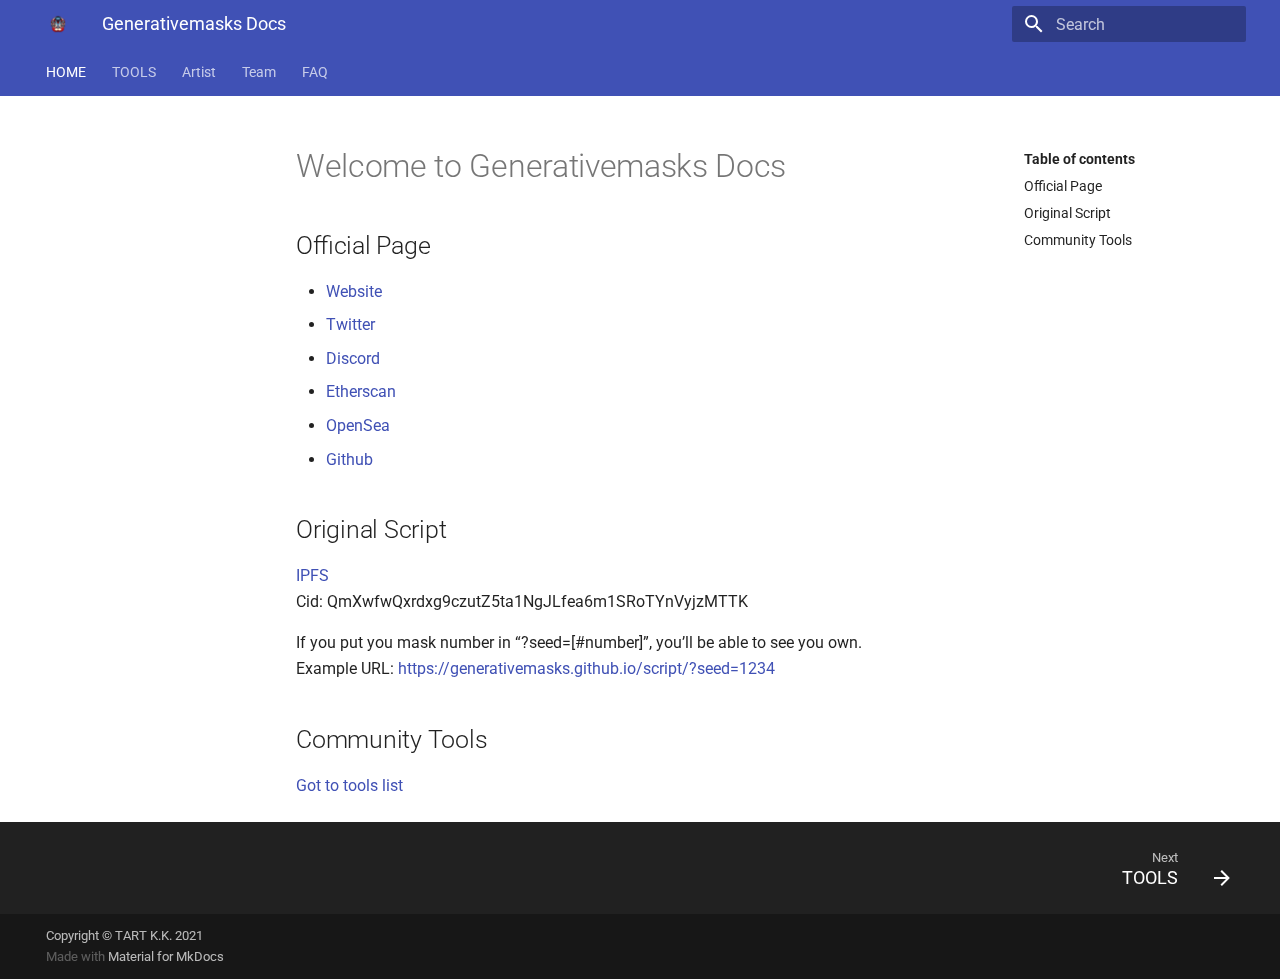
==== commit 5a723c61: "add videos" ====
--- a/site/index.html
+++ b/site/index.html
@@ -166,6 +166,18 @@
 
 
   <li class="md-tabs__item">
+    <a href="tools/" class="md-tabs__link">
+      TOOLS
+    </a>
+  </li>
+
+      
+        
+  
+  
+
+
+  <li class="md-tabs__item">
     <a href="artist/" class="md-tabs__link">
       Artist
     </a>
@@ -291,6 +303,21 @@
   
 </nav>
       
+    </li>
+  
+
+    
+      
+      
+      
+
+  
+  
+  
+    <li class="md-nav__item">
+      <a href="tools/" class="md-nav__link">
+        TOOLS
+      </a>
     </li>
   
 
@@ -403,7 +430,7 @@
 <h2 id="official-page">Official Page</h2>
 <ul>
 <li><a href="https://generativemasks.on.fleek.co/#/">Website</a></li>
-<li><a href="https://twitter.com/generativemasks">Twitter - </a></li>
+<li><a href="https://twitter.com/generativemasks">Twitter</a></li>
 <li><a href="https://discord.gg/gR3mgVdjfd">Discord</a></li>
 <li><a href="https://etherscan.io/address/0x80416304142fa37929f8a4eee83ee7d2dac12d7c">Etherscan</a></li>
 <li><a href="https://opensea.io/collection/generativemasks">OpenSea</a></li>
@@ -415,16 +442,7 @@
 <p>If you put you mask number in “?seed=[#number]”, you’ll be able to see you own.<br />
 Example URL: <a href="https://generativemasks.github.io/script/?seed=1234">https://generativemasks.github.io/script/?seed=1234</a></p>
 <h2 id="community-tools">Community Tools</h2>
-<ul>
-<li><a href="https://openprocessing.org/sketch/1248797">Mask on the webcam</a> - <code>takawo</code></li>
-<li><a href="https://openprocessing.org/sketch/1250271">Pattern Extractor</a> - <code>takawo</code></li>
-<li><a href="https://openprocessing.org/sketch/1249649">3×3 Tile Generator</a> - <code>takawo</code></li>
-<li><a href="https://openprocessing.org/sketch/1250451">Collaborator</a> - <code>takawo</code></li>
-<li><a href="https://lens.snapchat.com/6b1f7e54751749328e608b9e6b386899">Mask on Snapchat</a> - <code>Chicken McDougget</code></li>
-<li><a href="https://junosuarez.github.io/maskmod/">mask modder</a> - <code>junosz.eth</code></li>
-<li><a href="https://dune.xyz/venture_capital/generativemasks">Analytics Dashboard</a> - <code>venture_capital</code></li>
-<li><a href="https://github.com/Generativemasks/generativemasks.github.io">Original Script</a></li>
-</ul>
+<p><a href="./tools">Got to tools list</a></p>
                 
               
               
@@ -445,13 +463,13 @@
       
       
         
-        <a href="artist/" class="md-footer__link md-footer__link--next" aria-label="Next: Artist" rel="next">
+        <a href="tools/" class="md-footer__link md-footer__link--next" aria-label="Next: TOOLS" rel="next">
           <div class="md-footer__title">
             <div class="md-ellipsis">
               <span class="md-footer__direction">
                 Next
               </span>
-              Artist
+              TOOLS
             </div>
           </div>
           <div class="md-footer__button md-icon">
